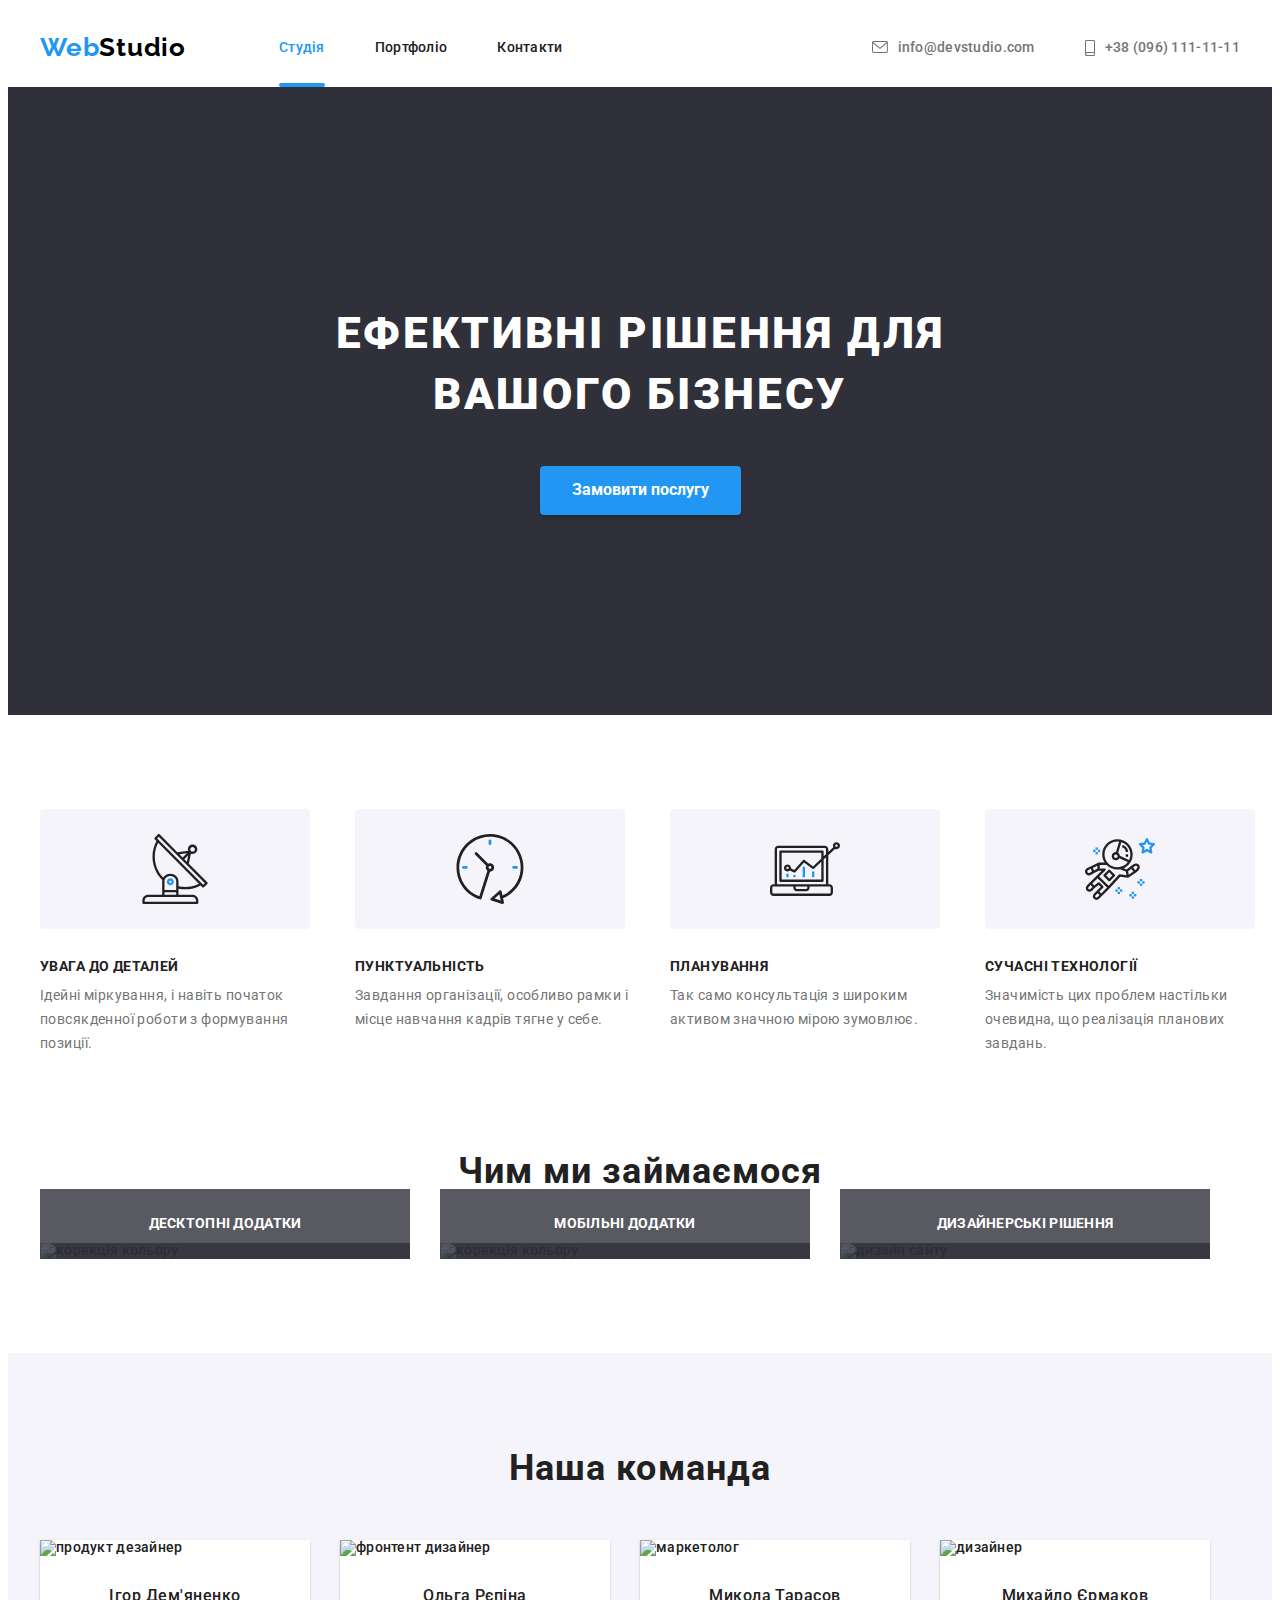
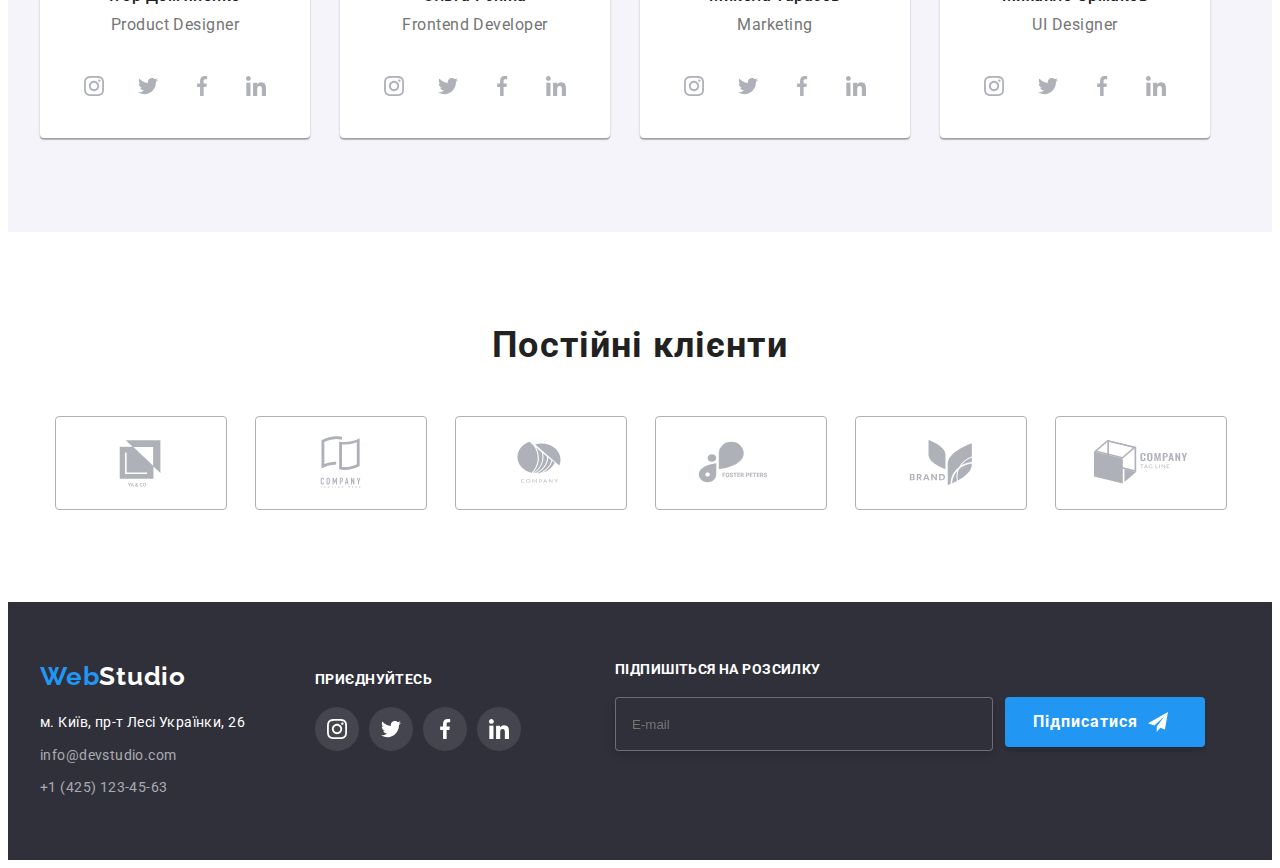
==== index.html @ 9e63ede0 "." ====
<!DOCTYPE html>
<html lang="uk">

<head>
    <meta charset="UTF-8">
    <meta name="viewport" content="width=device-width, initial-scale=1.0">
    <title>Document</title>
    <link rel="preconnect" href="https://fonts.googleapis.com">
    <link rel="preconnect" href="https://fonts.gstatic.com" crossorigin>
    <link rel="preconnect" href="https://fonts.googleapis.com">
    <link rel="preconnect" href="https://fonts.gstatic.com" crossorigin>
    <link rel="preconnect" href="https://fonts.googleapis.com">
    <link rel="preconnect" href="https://fonts.gstatic.com" crossorigin>
    <link
        href="https://fonts.googleapis.com/css2?family=Oleo+Script&family=Raleway:wght@700&family=Roboto:wght@400;500;700;900&display=swap"
        rel="stylesheet">

    <link rel="stylesheet" href="https://cdnjs.cloudflare.com/ajax/libs/modern-normalize/1.1.0/modern-normalize.min.css"
        integrity="sha512-wpPYUAdjBVSE4KJnH1VR1HeZfpl1ub8YT/NKx4PuQ5NmX2tKuGu6U/JRp5y+Y8XG2tV+wKQpNHVUX03MfMFn9Q=="
        crossorigin="anonymous" referrerpolicy="no-referrer" />

    <link rel="stylesheet" href="./css/styles.css" />
</head>

<body>
    <header>
        <div class="container">
<nav class="main-cont">
    <a class="logo-link" href="./index.html">Web<span class="logo-header">Studio</span></a>
    <ul class="site-con">
        <li class="item"><a class="link current" href="./index.html">Студія</a></li>
        <li class="item"><a class="site-nav" href="./portfolio.html">Портфоліо</a></li>
        <li class="item"><a class="site-nav" href="">Контакти</a></li>
    </ul>

    <ul class="tel">

        <li class="item">
            <a href="mailto:info@devstudio.com">
            <svg class="envelope-item" width="16px" height="12px">
                <use href="./images/icons.svg.svg#icon-envelope-1">
                
                </use>
            </svg>info@devstudio.com</a>
        </li>
        <li class="item">
            <a href="tel:+380961111111">
            <svg class="icon-vector" width="10px" height="16px">
                <use href="./images/icons.svg.svg#icon-Vector-1">

                </use>
            </svg>+38 (096) 111-11-11</a></li>

    </ul>

</nav>
    </div>
        
    </header>

<main>

    <section class="site-sec section">
        <div class="overlay">
<br>
<h1 class="site-head"> Ефективні рішення для <br> вашого бізнесу</h1>
<button type="button" class="site-button" data-modal-open >Замовити послугу</button>

        </div>
            

</section>

<section class="section">
<div class="container">
    <ul class="advantages-list">
    <li class="info-list">
         <div class="astro-div">
            <svg class="icon-antena" width="70" height="70">
           <use href="./images/icons.svg.svg#icon-antenna-1">
           </use>
            </svg>
         </div>
        
            <h3 class="info">УВАГА ДО ДЕТАЛЕЙ</h3>
            <p class="info-text">
                Ідейні міркування, і навіть початок повсякденної роботи з формування позиції.
            </p>
        </li>
        <li class="info-list">
            <div class="astro-div">
                <svg class="icon-antena" width="70" height="70">
                    <use href="./images/icons.svg.svg#icon-clock-1">
                    </use>
                </svg>
            </div>
            <h3 class="info">ПУНКТУАЛЬНІСТЬ</h3>
            <p class="info-text">
                Завдання організації, особливо рамки і місце навчання кадрів тягне у себе.
            </p>
        </li>
        <li class="info-list">
            <div class="astro-div">
                <svg class="icon-antena" width="70" height="70">
                    <use href="./images/icons.svg.svg#icon-diagram-1">
                    </use>
                </svg>
            </div>
            <h3 class="info">ПЛАНУВАННЯ</h3>
            <p class="info-text">
                Так само консультація з широким активом значною мірою зумовлює.
            </p>
        </li>
        <li class="info-list">
            <div class="astro-div">
                <svg class="icon-antena" width="70" height="70">
                    <use href="./images/icons.svg.svg#icon-astronaut-1">
                    </use>
                </svg>
            </div>
            <h3 class="info">СУЧАСНІ ТЕХНОЛОГІЇ</h3>
            <p class="info-text">
                Значимість цих проблем настільки очевидна, що реалізація планових завдань.
            </p>
        </li>
    </ul>
    </div>
</section>
<section class="section section-nopadding">
    <div class="container">

<h2 class="busy">Чим ми займаємося</h2>
<ul class="cards">

    <li class="cards-li">
        <div class="work-cards">
     <img class="img" src="./images/img.jpg" alt="корекція кольору" width="370">
     <p class="desctop">Десктопні додатки</p>
        </div>
    </li>
    <li class="cards-li">
        <div class="work-cards">
    <img class="img" src="./images/img1.jpg" alt="корекція кольору" width="370">
    <p class="desctop">Мобільні додатки</p>
  </div> 
  </li>
    <li class="cards-li">
       <div class="work-cards">
    <img class="img" src="./images/img.3.jpg" alt="дизайн сайту" width="370">
    <p class="desctop">Дизайнерські рішення</p>
 </div> 
</li>

</ul>

    </div>

</section>



 


<section class="team-section section ">
    <div class="container">
<h2 class="team">Наша команда</h2>
<ul class="team-work">
    <li class="teamcard">
        <img src="./images/man3.jpg" alt="продукт дезайнер" width="270">
<h3>Ігор Дем'яненко</h3>
<p>
    Product Designer
</p>

<ul class="team-soc-list list">
    <li class="team-soc-items"><a href="#" class="team-soc-link">
            <svg class="team-soc-icons" width="20px" height="20px">
                <use href="./images/icons.svg.svg#icon-instagram-2-1">

                </use>
            </svg>
        </a></li>
    <li class="team-soc-items"><a href="#" class="team-soc-link"><svg class="team-soc-icons" width="20px" height="20px">
                <use href="./images/icons.svg.svg#icon-twitter-1">

                </use>
            </svg></a></li>
    <li class="team-soc-items"><a href="#" class="team-soc-link"><svg class="team-soc-icons" width="20px" height="20px">
                <use href="./images/icons.svg.svg#icon-facebook-1">

                </use>
            </svg></a></li>
    <li class="team-soc-items"><a href="#" class="team-soc-link"><svg class="team-soc-icons" width="20px" height="20px">
                <use href="./images/icons.svg.svg#icon-linkedin-1">

                </use>
            </svg></a></li>
</ul>
       
        
    

    </li>
    <li class="teamcard">
        <img src="./images/woman.jpg" alt="фронтент дизайнер" width="270">
        <h3>Ольга Рєпіна</h3>
        <p>
            Frontend Developer
        </p>

<ul class="team-soc-list list">
    <li class="team-soc-items"><a href="#" class="team-soc-link">
            <svg class="team-soc-icons" width="20px" height="20px">
                <use href="./images/icons.svg.svg#icon-instagram-2-1">

                </use>
            </svg>
        </a></li>
    <li class="team-soc-items"><a href="#" class="team-soc-link"><svg class="team-soc-icons" width="20px" height="20px">
                <use href="./images/icons.svg.svg#icon-twitter-1">

                </use>
            </svg></a></li>
    <li class="team-soc-items"><a href="#" class="team-soc-link"><svg class="team-soc-icons" width="20px" height="20px">
                <use href="./images/icons.svg.svg#icon-facebook-1">

                </use>
            </svg></a></li>
    <li class="team-soc-items"><a href="#" class="team-soc-link"><svg class="team-soc-icons" width="20px" height="20px">
                <use href="./images/icons.svg.svg#icon-linkedin-1">

                </use>
            </svg></a></li>
</ul>
        
    </li>
    <li class="teamcard">
        <img src="./images/man2.jpg" alt="маркетолог" width="270">
        <h3>Микола Тарасов</h3>
        <p>
            Marketing
        </p>
<ul class="team-soc-list list">
    <li class="team-soc-items"><a href="#" class="team-soc-link">
            <svg class="team-soc-icons" width="20px" height="20px">
                <use href="./images/icons.svg.svg#icon-instagram-2-1">

                </use>
            </svg>
        </a></li>
    <li class="team-soc-items"><a href="#" class="team-soc-link"><svg class="team-soc-icons" width="20px" height="20px">
                <use href="./images/icons.svg.svg#icon-twitter-1">

                </use>
            </svg></a></li>
    <li class="team-soc-items"><a href="#" class="team-soc-link"><svg class="team-soc-icons" width="20px" height="20px">
                <use href="./images/icons.svg.svg#icon-facebook-1">

                </use>
            </svg></a></li>
    <li class="team-soc-items"><a href="#" class="team-soc-link"><svg class="team-soc-icons" width="20px" height="20px">
                <use href="./images/icons.svg.svg#icon-linkedin-1">

                </use>
            </svg></a></li>
</ul>
        
      
    </li>
    <li class="teamcard">
        <img src="./images/man1.jpg" alt="дизайнер" width="270">
        <h3>Михайло Єрмаков</h3>
        <p>
            UI Designer
        </p>
        <ul class="team-soc-list list">
<li class="team-soc-items"><a href="#" class="team-soc-link">
        <svg class="team-soc-icons" width="20px" height="20px">
            <use href="./images/icons.svg.svg#icon-instagram-2-1">

            </use>
        </svg>
    </a></li>
<li class="team-soc-items"><a href="#" class="team-soc-link"><svg class="team-soc-icons" width="20px" height="20px">
            <use href="./images/icons.svg.svg#icon-twitter-1">

            </use>
        </svg></a></li>
<li class="team-soc-items"><a href="#" class="team-soc-link"><svg class="team-soc-icons" width="20px" height="20px">
            <use href="./images/icons.svg.svg#icon-facebook-1">

            </use>
        </svg></a></li>
<li class="team-soc-items"><a href="#" class="team-soc-link"><svg class="team-soc-icons" width="20px" height="20px">
            <use href="./images/icons.svg.svg#icon-linkedin-1">

            </use>
        </svg></a></li>
</ul>
            
            
    </li>
</ul>
    </div>

</section>


<section class="section">
    <div class="container">
        <h2 class="clients">
            Постійні клієнти
        </h2>
        <ul class="clients-title">
            <li class="clients-item"><a href="" class="clients-link"><svg class="clients-icons" width="106" height="60">
                <use href="./images/icons.svg.svg#icon-Logo-2">
            
                </use>
            </svg></a> </a></li>
            <li class="clients-item"><a href="" class="clients-link" ><svg class="clients-icons" width="106" height="60">
                <use href="./images/icons.svg.svg#icon-Logo-5">
            
                </use>
            </svg></a></li>
            <li class="clients-item"><a href="" class="clients-link"><svg class="clients-icons" width="106" height="60">
                <use href="./images/icons.svg.svg#icon-Logo-1">
            
                </use>
            </svg></a></li>
            <li class="clients-item"><a href="" class="clients-link"><svg class="clients-icons" width="106" height="60">
                <use href="./images/icons.svg.svg#icon-Logo">
            
                </use>
            </svg></a></li>
            <li class="clients-item"><a href="" class="clients-link"><svg class="clients-icons" width="106" height="60">
                <use href="./images/icons.svg.svg#icon-Logo-3">
            
                </use>
            </svg></a></li>
            <li class="clients-item"><a href="" class="clients-link"><svg class="clients-icons" width="106" height="60">
                <use href="./images/icons.svg.svg#icon-Logo-4">
            
                </use>
            </svg></a></li>
        </ul>
    </div>
</section>
</main>
   

        
 <footer class="foot">
    <div class="container foot-con">
        <div class="contactss">
<a class="logo-link" href="./index.html">Web<span class="logo-footer">Studio</span></a>
<address class="foot-adress">
    <p>м. Київ, пр-т Лесі Українки, 26</p>
        
    


    <ul class="contact">

        <li class="email"><a href="mailto:info@devstudio.com">info@devstudio.com</a></li>
        <li class="email-tel"><a href="tel:+14251234563">+1 (425) 123-45-63</a></li>

    </ul>

</address>
</div>
   


<div class="foot-add">

<h3 class="add-h">
    Приєднуйтесь
</h3>
<ul class="foot-ul">
    <li class="foot-soc-items"><a href="#" class="foot-soc-link">
            <svg class="foot-soc-icons" width="20px" height="20px">
                <use href="./images/icons.svg.svg#icon-instagram-2-1">

                </use>
            </svg>
        </a></li>
    <li class="foot-soc-items"><a href="#" class="foot-soc-link"><svg class="foot-soc-icons" width="20px" height="20px">
                <use href="./images/icons.svg.svg#icon-twitter-1">

                </use>
            </svg></a></li>
    <li class="foot-soc-items"><a href="#" class="foot-soc-link"><svg class="foot-soc-icons" width="20px" height="20px">
                <use href="./images/icons.svg.svg#icon-facebook-1">

                </use>
            </svg></a></li>
    <li class="foot-soc-items"><a href="#" class="foot-soc-link"><svg class="foot-soc-icons" width="20px" height="20px">
                <use href="./images/icons.svg.svg#icon-linkedin-1">

                </use>
            </svg></a></li>
</ul>

</div>
<div class="foot-mod">
    <form class="form-foot"></form>
    <label for="subscribe" class="mod-h"> Підпишіться на розсилку </label>
    <div class="sub-mail">
        <input type="text" name="mail" id="mail" class="mod-foot-mail" placeholder="E-mail" />


        <button type="submit" class="subscribe">
            <span class="sub-scribe"> Підписатися </span>
            <svg class="telegram" width="20px" height="20px">
                <use href="./images/icons.svg.svg#icon-icon-send"></use>
            </svg>
        </button>
    </div>
</div>
</div>


</footer>
   

<div class="backdrop is-hidden" data-modal>
        <div class="modal">
            <button type="button" class="btn-mod" data-modal-close>
                <svg class="btn-svg" width="18px" height="18px">
                    <use href="./images/icons.svg.svg#icon-close-black-18dp-2-1">
            
            
                    </use>
                </svg>
            </button>
            <p class="formhead"> Залиште свої дані, ми вам передзвонимо </p>
            
            <form class="formodal">
                <div class="modal-input-div">
                <div class="label-style">
<label for="name" class="label-name">
    Ім'я

</label>
<input type="text" name="name" class="modal-input" id="name" required />
<svg class="modal-input-icon" width="18px" height="18px">
    <use href="./images/icons.svg.svg#icon-people">


    </use>
</svg>
</div>
     </div>


    <div class="modal-input-div">
<div class="label-style">

<label for="tel" class="label-name">
    Телефон
 
</label>
<input type="text" name="tel" id="tel" class="modal-input" pattern="[\+]\d{3}\s[\(]\d{2}[\)]\s\d{3}[\-]\d{2}[\-]\d{2}"
    required />
    <svg class="modal-input-icon" width="18px" height="18px">
        <use href="./images/icons.svg.svg#icon-numa">
    
    
        </use>
    </svg>
    </div>
</div>


<div class="modal-input-div">
<div class="label-style">
<label for="mail" class="label-name">
    Пошта
    <input type="text" name="mail" id="mail" class="modal-input" required />
</label>
<svg class="modal-input-icon" width="18px" height="18px">
    <use href="./images/icons.svg.svg#icon-Vector-3">


    </use>
</svg>
</div>
</div>

<div class="modal-input-div">
<div class="label-style">
<label for="comment" class="label-name">
    Коментар
    <textarea name="comment" id="comment" class="modal-com" placeholder="Введіть текст" required></textarea>
</label>
</div>


<div class="modal-input-group">
<input type="checkbox" name="politic" id="politic" class="politic-check 
visually-hidden">
<label  for="politic" class="modal-politic"> Погоджуюся з розсилкою та приймаю  <a href="" class="deal"> Умови договору </a>

</label>

</div>


<div class="modal-butt">
<button type="submit" class="modal-btn"> Відправити </button>
</div>

            </form>

        </div>
    


<script src="./js/modal.js">
    (() => {
        const refs = {
            openModalBtn: document.querySelector("[data-modal-open]"),
            closeModalBtn: document.querySelector("[data-modal-close]"),
            modal: document.querySelector("[data-modal]"),
        };

        refs.openModalBtn.addEventListener("click", toggleModal);
        refs.closeModalBtn.addEventListener("click", toggleModal);

        function toggleModal() {
            refs.modal.classList.toggle("is-hidden");
        }
    })();

</script>

</body>
</html>
---- css/styles.css ----
/* цвет основного текста #212121 */

/* вторичный цвет #757575 */

/* акцент #219F3 */

/* белый #FFFFFF */

/* задний фон чорный #2F303A */

/* задний фон белый #F5F5F5 */

:root {
    --primari-text-color: #212121;
    --title-text-color: #757575;
    --accent-color: #2196f3;
    --text-white: #ffffff;
    --text-black: #000000; 
    --shadow-white: #F5F4FA; 
    --shadow-blue: #188CE8;
    --shadow-grey: #2F303A;
}



body {
    background-color: var(--text-white);
    font-family: 'Roboto',
        sans-serif;
    font-weight: 500;
    font-size: 14px;
    line-height: 1.1;
    letter-spacing: 0.02em;
    color: var(--primari-text-color);
}

ul,
h1,
h2,
h3,
p {
    margin: 0;
    padding: 0;
}


ul {
    margin: 0;
    padding: 0;
    list-style: none; }

.list {
    margin: 0;
    padding: 0;
    list-style: 0;
}

.section {
    padding-top: 94px;
    padding-bottom: 94px;
}

.section-nopadding{
    padding-top: 0px;
}
.container {
    margin-left: auto;
    margin-right: auto;
    width: 1200px;
    padding-left: 15px;
    padding-right: 15px;
    
}

img {
    display: block;
}

.logo-link {

    color: var(--accent-color);
    font-family: 'Raleway';
    font-weight: 700;
    font-size: 26px;
    line-height: 1.11;
    letter-spacing: 0.03em;
    text-decoration: none;
    


}

.logo-header {
    color: var(--text-black);
   
}

.site-con {
    display: flex;
    margin-left: 93px;
}




.site-con .item:not(:last-child) {
margin-right: 50px;
}


ul {
    list-style: none;
}

.site-nav {
    color: var(--primari-text-color);
    text-decoration: none;
    display: block;
    padding-top: 32px;
    
    
        transition-property: color;
        transition-duration: 250ms;
        transition-timing-function: cubic-bezier(0.4, 0, 0.2, 1);

}

.site-navstudia {
        color: var(--primari-text-color);
        text-decoration: none;
        display: block;
        padding-top: 32px;
        padding-left: 32px;
      
        transition-property: color;
        transition-duration: 250ms;
        transition-timing-function: cubic-bezier(0.4, 0, 0.2, 1);
    }

.webhead {
    margin-left: 93px;
}


.site-navstudia:hover,
.site-navstudia :focus {
        color: var(--accent-color);
    }

.site-nav:hover,
.site-nav:focus {
    color: var(--accent-color);
}

.link {
    color: var(--hover-color);
    color: var(--accent-color);
    text-decoration: none;
    display: block;
    padding-top: 32px;
    padding-bottom: 32px;


    transition-property: color;
    transition-duration: 250ms;
    transition-timing-function: cubic-bezier(0.4, 0, 0.2, 1);
    
}

.item {
    position: relative;
}

.current::after {
    position: absolute;
    bottom: 0px;
    right: 0px;
    content: "";
    width: 100%;
    height: 4px;
    background-color: #2196F3;
    border-radius: 2px;}

.main-cont {
    display: flex;
    align-items: center;
}


.link.current {
    color: var(--accent-color);
}

.tel {
    display: flex;
    margin-left: auto;
}

.envelope-item {
    margin-right: 10px;
    fill: currentColor;
  
}


.icon-vector {
    
    margin-right: 10px;
    fill: currentColor;
    
}

.tel a {
    color: var(--title-text-color);
    text-decoration: none;
    display: flex;
    align-items: center;

        transition-property: color;
        transition-duration: 250ms;
        transition-timing-function: cubic-bezier(0.4, 0, 0.2, 1);
}

.tel .item + .item {
margin-left: 50px ;
}


.tel a:hover,
.tel a:focus {
    color: var(--accent-color);
}



.site-sec {
    background-color: var(--shadow-grey) ;
    text-align: center;
    padding-top: 200px;
    padding-bottom: 200px;
}

.site-sec {

    background-position: center;
    background-repeat: no-repeat;
    background-size: cover;
    text-align: center;
    max-width: 1600px;
    margin-right: auto;
    margin-left: auto;
  background-image: linear-gradient(to right,
        rgba(47, 48, 58, 0.4),
        rgba(47, 48, 58, 0.4)), url(../images/people.jpg);

}

.site-head {
    color: var(--text-white);
    font-weight: 900;
    font-size: 44px;
    line-height: 1.4;
    text-transform: uppercase;
    letter-spacing: 0.06em;
    margin-top: 0;
    margin-bottom: 40px;
}


.site-button {
    font-family: 'Roboto';
    background-color: var(--accent-color);
    color: var(--text-white);
    font-weight: 700;
    font-size: 16px;
    line-height: 1.8;
    border: none;
    padding: 10px 32px 10px 32px;
    box-shadow: 0px 4px 4px rgba(0, 0, 0, 0.15);
    border-radius: 4px;

    transition-property: background-color;
    transition-duration: 250ms;
    transition-timing-function: cubic-bezier(0.4, 0, 0.2, 1);
}

.site-button:hover,
.site-button:focus {
    background-color: var(--shadow-blue);
}


.site-button {
    cursor: pointer;
}

.advantages-list {
    display: flex;
    margin-right: -30px;
    
}

.astro-div {
    width: 270px;
    height: 120px;
    background-color: #F5F4FA;
    margin-bottom: 30px;
    align-items: center;
    justify-content: center;
    border-radius: 4px;
    display: flex;
}

.info-list {
    
    flex-basis: calc((100% - 60px) / 4); 
}

.info-list:not(:last-child) {
    margin-right: 30px;
}



.info {
    font-weight: 700;
    font-size: 14px;
    line-height: 1.1;
    letter-spacing: 0.03em;
    margin-bottom: 10px;
   

}

.info-text {
    color: var(--title-text-color);
    font-family: 'Roboto';
    font-weight: 400;
    font-size: 14px;
    line-height: 1.7;
    letter-spacing: 0.03em;
}

.busy {
    
    font-weight: 700;
    font-size: 36px;
    line-height: 1.2;
    text-align: center;
    letter-spacing: 0.03em;
    margin-bottom: 50px;

}


.cards {
display: flex;
gap: 30px;

}

.work-cards {
    position: relative;
    top: 0;
    right: 0;
    background-color: #2F303ACC;
    
}


.desctop {
    position: absolute;
    display: flex;
    width: 100%;
    font-weight: 700;
    line-height: 1.14;
    text-align: center;
    text-transform: uppercase;
    color: #FFFFFF;
    justify-content: center;
    align-items: center;
    padding-top: 27px;
    padding-bottom: 27px;
    overflow: hidden;
    margin: 0;
    bottom: 0px;
    background-color: rgba(47, 48, 58, 0.8);
}




.team {
    margin-bottom: 50px;
    font-weight: 700;
    font-size: 36px;
    line-height: 1.2;
    text-align: center;
    letter-spacing: 0.03em;
    
}

.team-work {
    display: flex;
   
}

.team-soc-list {
    display: flex;
    justify-content: center;
    align-items: center;
    margin-top: 16px;
    
}

.team-soc-items{
    width: 44px;
    height: 44px;
    margin-bottom: 30px;
    
}

.team-soc-link:hover,
.team-soc-link:focus {
    background-color: #2196F3;
    color: #ffffff;
}



.team-soc-icons {
    fill: currentColor;
    
}



.team-soc-link {
    width: 100%;
    height: 100%;
    display: flex;
    justify-content: center;
    border-radius: 50%;
    background-color: var(--text-white);
    align-items: center;
    color: #AFB1B8;

    transition-property: color, background-color;
    transition-duration: 250ms;
    transition-timing-function: cubic-bezier(0.4, 0, 0.2, 1);
}

.teamcard {
    box-shadow: 0px 1px 3px rgba(0, 0, 0, 0.12), 0px 1px 1px rgba(0, 0, 0, 0.14), 0px 2px 1px rgba(0, 0, 0, 0.2);
        border-radius: 0px 0px 4px 4px;
}


.team-section {
  background-color: var(--shadow-white);
}

.team-work li {
    background-color: var(--text-white);
    
}

.team-soc-items:not(:last-child) {
    margin-right: 10px;
}

.teamcard:not(:last-child) {
    margin-right: 30px;
}

.team-work h3 {
    font-weight: 500;
    font-size: 16px;
    line-height: 1.2;
    text-align: center;
    letter-spacing: 0.03em;
    margin-top: 30px;
    margin-bottom: 10px;
}

.team-work p {
   font-weight: 400;
    font-size: 16px;
    line-height: 1.2;
    text-align: center;
    letter-spacing: 0.03em;
    color: var(--title-text-color);
    margin-bottom: 30px;
}

.clients {
    font-family: 'Roboto';
        font-style: normal;
        font-weight: 700;
        font-size: 36px;
        line-height: 1.1;
        text-align: center;
        letter-spacing: 0.03em;
     color: #212121;
     margin-bottom: 50px;
}


.clients-title {
    display: flex;
    justify-content: center;
    align-items: center;


}

.clients-item:not(:last-child) {
    margin-right: 30px;
} 




.clients-item {
    width: 170px;
    height: 92px;
    
}

.clients-link {
    width: 100%;
        height: 100%;
        display: flex;
        justify-content: center;
        border: 1px solid #AFB1B8;
        border-radius: 4px;
        background-color: #FFFFFF;
        align-items: center;
        color: #AFB1B8;

    
        transition-property: color, border;
        transition-duration: 250ms;
        transition-timing-function: cubic-bezier(0.4, 0, 0.2, 1);
        
}

.clients-link:hover,
.clients-link:focus {
border-color: #2196F3;
color: #2196f3;
}

.clients-icons {
    fill: currentColor;
}


.foot {
    background-color: var(--shadow-grey);
    padding-top: 60px;
    padding-bottom: 60px;
}

.foot .logo-link{
    display: inline-block;
    margin-bottom: 20px;
    
}

.logo-footer {
    color: var(--text-white);
}

.foot p {
    color: var(--text-white);

}

.foot-adress {
    font-style: normal;
    font-weight: 400;
    font-size: 14px;
    line-height: 1.7;
    letter-spacing: 0.03em;
    
    
}

.foot-con {
    display: flex;
}

.foot-add {
   
    margin-left: 70px;
    
}

.add-h {
    font-family: 'Roboto';
        font-style: normal;
        font-weight: 700;
        font-size: 14px;
        line-height: 1.1;
        letter-spacing: 0.03em;
        text-transform: uppercase;
        color: #FFFFFF;
        display: flex;
        margin-bottom: 20px;
        
        margin-top: 10px;
}

.foot-soc-items {
    width: 44px;
    height: 44px;

}

.foot-ul {
       display: flex;
        justify-content: center;
        align-items: center;
        
    }

.foot-soc-link:hover,
.foot-soc-link:focus {
    background-color: #2196F3;
    color: #ffffff;
}

.foot-soc-link {
    width: 100%;
    height: 100%;
    display: flex;
    justify-content: center;
    border-radius: 50%;
    background-color : rgba(255, 255, 255, 0.1);
    align-items: center;
    color: #FFFFFF;

    transition-property: color, background-color;
    transition-duration: 250ms;
    transition-timing-function: cubic-bezier(0.4, 0, 0.2, 1);
}

.foot-soc-icons {
    fill: currentColor;
}

.foot-soc-items:not(:last-child) {
    margin-right: 10px;
}

.email {
    margin-top: 9px;
    margin-bottom: 9px;
 }
 
.contact a {
    text-decoration: none;
    font-weight: 400;
    font-size: 14px;
    line-height: 1.7;
    letter-spacing: 0.03em;
    color: rgba(255, 255, 255, 0.6);
    margin-top: 9px;

    transition-property: color;
    transition-duration: 250ms;
    transition-timing-function: cubic-bezier(0.4, 0, 0.2, 1);
   
}

.contact li :hover,
.contact li :focus {
    color: var(--accent-color);
}


.foot-mod {
    display: flex;
    flex-direction: column;
    margin-left: 94px;
}

.sub-mail {
    margin-top: 20px;
    display: flex;
}

.mod-h {
font-family: 'Roboto';
    font-style: normal;
    font-weight: 700;
    font-size: 14px;
    line-height: 1.1;
    letter-spacing: 0.03em;
    text-transform: uppercase;
    color: #FFFFFF;
    margin-top: 0px;
}


.mod-foot-mail {
width: 358px ;
height: 50px ;
background-color: #2F303A;
border: 1px solid rgba(255, 255, 255, 0.3);
    filter: drop-shadow(0px 4px 4px rgba(0, 0, 0, 0.15));
    border-radius: 4px;
    padding-left: 16px;
}

.subscribe {
    
    font-family: 'Roboto';
        font-style: normal;
        font-weight: 700;
        font-size: 16px;
        line-height: 1.8;
  
        display: flex;
        align-items: center;
        text-align: center;
        letter-spacing: 0.06em;
    
        color: #FFFFFF;
        background: #2196F3;
        box-shadow: 0px 4px 4px rgba(0, 0, 0, 0.15);
        border-radius: 4px;
        border: none;
        width: 200px;
        height: 50px;
        margin-left: 12px;
        padding-left: 28px;
        cursor: pointer;
        
}

.telegram {
    fill: #FFFFFF;
    margin-left: 10px;
  
}


.hero {
    display: flex;
    align-items: center;
}

.webhead{
    display: flex;
 
}

.headport {
    border: 1px solid #ECECEC;
}

.webhead .item:not(:last-child) {
    margin-right: 50px;
}

.item .link {
    align-items: center;
}


.button-filter {
    color: var(--primari-text-color);
    font-family: 'Roboto';
    font-style: normal;
    font-weight: 500;
    font-size: 16px;
    line-height: 1.6;
    text-align: center;
    letter-spacing: 0.03em;
    border: none;
    padding: 6px 22px 6px 22px;


    transition-property: color, background-color;
    transition-duration: 250ms;
    transition-timing-function: cubic-bezier(0.4, 0, 0.2, 1);

}

.knopki {
        display: flex;
        margin-bottom:50px;
        justify-content: center;
  
       
}

.knopka {
    margin-right: 8px;
    
}

.knopki .knopka :not(:last-child) {
    margin-right: 8px;
}

.button-filter:hover,
.button-filter:focus,
.button-filter:active
{
    color: var(--text-white);
    background-color: var(--accent-color);
    box-shadow: 0px 3px 1px rgba(0, 0, 0, 0.1), 0px 1px 2px rgba(0, 0, 0, 0.08), 0px 2px 2px rgba(0, 0, 0, 0.12);
}



.button-filter {
    cursor: pointer;
    border-top-left-radius: 4px;
        border-top-right-radius: 4px;
        border-bottom-right-radius: 4px;
        border-bottom-left-radius: 4px;
}

.all {
    
 display: flex;
 flex-wrap: wrap;
 align-items: center;
 gap: 30px;
 list-style: none;

 

}

.oversmall {
    position: relative;
    overflow: hidden;
   
}


.imgport {
    display: inline-block;
}


.overp {
    position: absolute;
        top: 0;
        left: 0;
        width: 100%;
        height: 100%;
        transform: translateY(101%);
        
        padding: 63px 24px;

    font-size: 18px;
    line-height: 1.5;
    letter-spacing: 0.03em;
    color: #FFFFFF;
    background-color: rgba(33, 150, 243, 0.9);
    transition: transform 250ms cubic-bezier(0.4, 0, 0.2, 1);
}

   

.port-link:hover .overp {
    transform: translateY(0);
}


.all li {

    flex-basis: calc((100% - 60px) / 3);
    transition-property: color, box-shadow;
    transition-duration: 250ms;
    transition-timing-function: cubic-bezier(0.4, 0, 0.2, 1);
}

.all li:hover{
    box-shadow: 0px 1px 1px rgba(0, 0, 0, 0.12), 0px 4px 4px rgba(0, 0, 0, 0.06), 1px 4px 6px rgba(0, 0, 0, 0.16);

}


.all h3 {
    text-decoration: none;
    font-weight: 700;
    font-size: 18px;
    line-height: 2;
    letter-spacing: 0.06em;
    color: var(--primari-text-color);
    
    margin-bottom: 4px;
    
}

.all-p {
    text-decoration: none;
    font-weight: 400;
    font-size: 16px;
    line-height: 1.8;
    letter-spacing: 0.03em;
    color: var(--title-text-color);
   
}


.all li {
    background-color: var(--text-white);
    
}

.all a {
    text-decoration: none;
    
}

.kart {
    border-left: 1px solid #EEEEEE;
    border-bottom: 1px solid #EEEEEE;
    border-right: 1px solid #EEEEEE;
    padding-left: 24px;
    padding-right: 24px;
    padding-top: 20px;
    padding-bottom: 20px;
}


.backdrop {
    position: fixed;
    top: 0;
    left: 0;
    height: 100%;
    width: 100%;
    background-color: rgba(0, 0, 0, 0.2);
    transition: opacity 250ms linear, visibility 250ms linear ;

}
.backdrop.is-hidden .modal{
    transform: translate(-50% , -50%) scale(0) ;
}

.backdrop.is-hidden {
    opacity: 0;
    visibility: hidden;
    pointer-events: none;
}

.modal {
    height: 580px;
    width: 581px;
    

    position: absolute;
    top: 50%;
    left: 50%;
    transform: translate(-50% ,-50%) scale(1);
    transition: transform 250ms linear;
    background: #FFFFFF;
    box-shadow: 0px 1px 3px rgba(0, 0, 0, 0.12), 0px 1px 1px rgba(0, 0, 0, 0.14), 0px 2px 1px rgba(0, 0, 0, 0.2);
    border-radius: 4px;
    padding: 40px;
}

.btn-mod {

            width: 30px;
            height: 30px;
            display: flex;
            justify-content: center;
            border-radius: 50%;
            border: 1px solid rgba(0, 0, 0, 0.1);
            align-items: center;
            color: #FFFFFF;
            background-color: #FFFFFF;
            margin-left: 503px;
            margin-top: -32px;
           
}

.formhead {
    font-family: 'Roboto';
        font-style: normal;
        font-weight: 700;
        font-size: 20px;
        line-height: 1.1;
        text-align: center;
        letter-spacing: 0.03em;
    
        color: #212121;

        margin-bottom: 30px;

   
}

.modal-input {
    width: 100%;
    height: 40px;

    
    border: 1px solid rgba(33, 33, 33, 0.2);
    border-radius: 4px;
    padding-left: 42px;
    transition: border-color 250ms linear;
    margin-top: 4px;
}

.modal-input:hover,
.modal-input:focus {
    border-color: #2196F3;
    outline: transparent;
}

.modal-input:hover + svg,
.modal-input:focus + svg {
   fill: #2196F3;
}

.modal-com {
    width: 100%;
    height: 120px;
    border: 1px solid rgba(33, 33, 33, 0.2);
    border-radius: 4px;
    padding: 12px 16px 12px 16px;

    resize: vertical;
    max-height: 250px;
    margin-top: 4px;
}

.modal-com:hover,
.modal-com:focus {
    border-color: #2196F3;
    outline: transparent;
}

.modal-com::placeholder {
    color: rgba(117, 117, 117, 0.5);
}

.modal-btn {
    font-family: 'Roboto';
        font-style: normal;
        font-weight: 700;
        font-size: 16px;
        line-height: 1.8;
        display: flex;
        align-items: center;
        text-align: center;
        letter-spacing: 0.06em;
    
        color: #FFFFFF;

        background: #2196F3;
        box-shadow: 0px 4px 4px rgba(0, 0, 0, 0.15);
        padding: 10px 52px 10px 52px;
        border-radius: 4px;
        border: none;
        cursor: pointer;
            transition-property: background-color;
            transition-duration: 250ms;
            transition-timing-function: cubic-bezier(0.4, 0, 0.2, 1);

        
}

.modal-btn:hover,
.modal-btn:focus {
    background-color: var(--shadow-blue);
    
}

.modal-butt {
padding: 30px 164px 40px 164px;

}

.label-style {
        
        margin-bottom: 10px;
        font-family: 'Roboto';
            font-style: normal;
            font-weight: 400;
            font-size: 12px;
            line-height: 1.1;
           
        
            letter-spacing: 0.01em;
        
            color: #757575;
}

.label-name {
    margin-bottom: 4px;
}

.agree {
    font-family: 'Roboto';
        font-style: normal;
        font-weight: 400;
        font-size: 14px;
        line-height: 1.7;
        letter-spacing: 0.03em;
        color: #757575;

        
}


.modal-politic {
display: flex;
align-items: center;
}

.modal-politic::before {
content: " ";
width: 16px;
height: 16px;
border: 2px solid #212121 ;
border-radius: 2px;
display: block;
margin-right: 10px;
cursor: pointer;

}

.politic-check:checked + label::before {
border: none;
background-color: #2196F3;
background-image: url(../images/Vector\ \(6\).svg);
background-repeat: no-repeat;
background-position: center;

}

.deal {
    color: #2196F3;
    margin-left: 5px;
}

.modal-input-group {
    padding-left: 12px;
}


.poli-deal {
    padding-top: 20px;
    padding-left: 52px;
    padding-right: 52px;
}

.modal-input-icon {
    position: absolute;
    top: 50%;
    left: 12px;
    transition: fill 250ms cubic-bezier(0.4, 0, 0.2, 1);
}

.modal-input-div {
    position: relative;
}

.visually-hidden {
    position: absolute;
    width: 1px;
    height: 1px;
    margin: -1px;
    border: 0;
    padding: 0;
    overflow: hidden;
    white-space: nowrap;
    opacity: 0;
}

.mod-foot-mail:hover,
.mod-foot-mail:focus {
    background-color: #2F303A;
    outline: transparent;
}
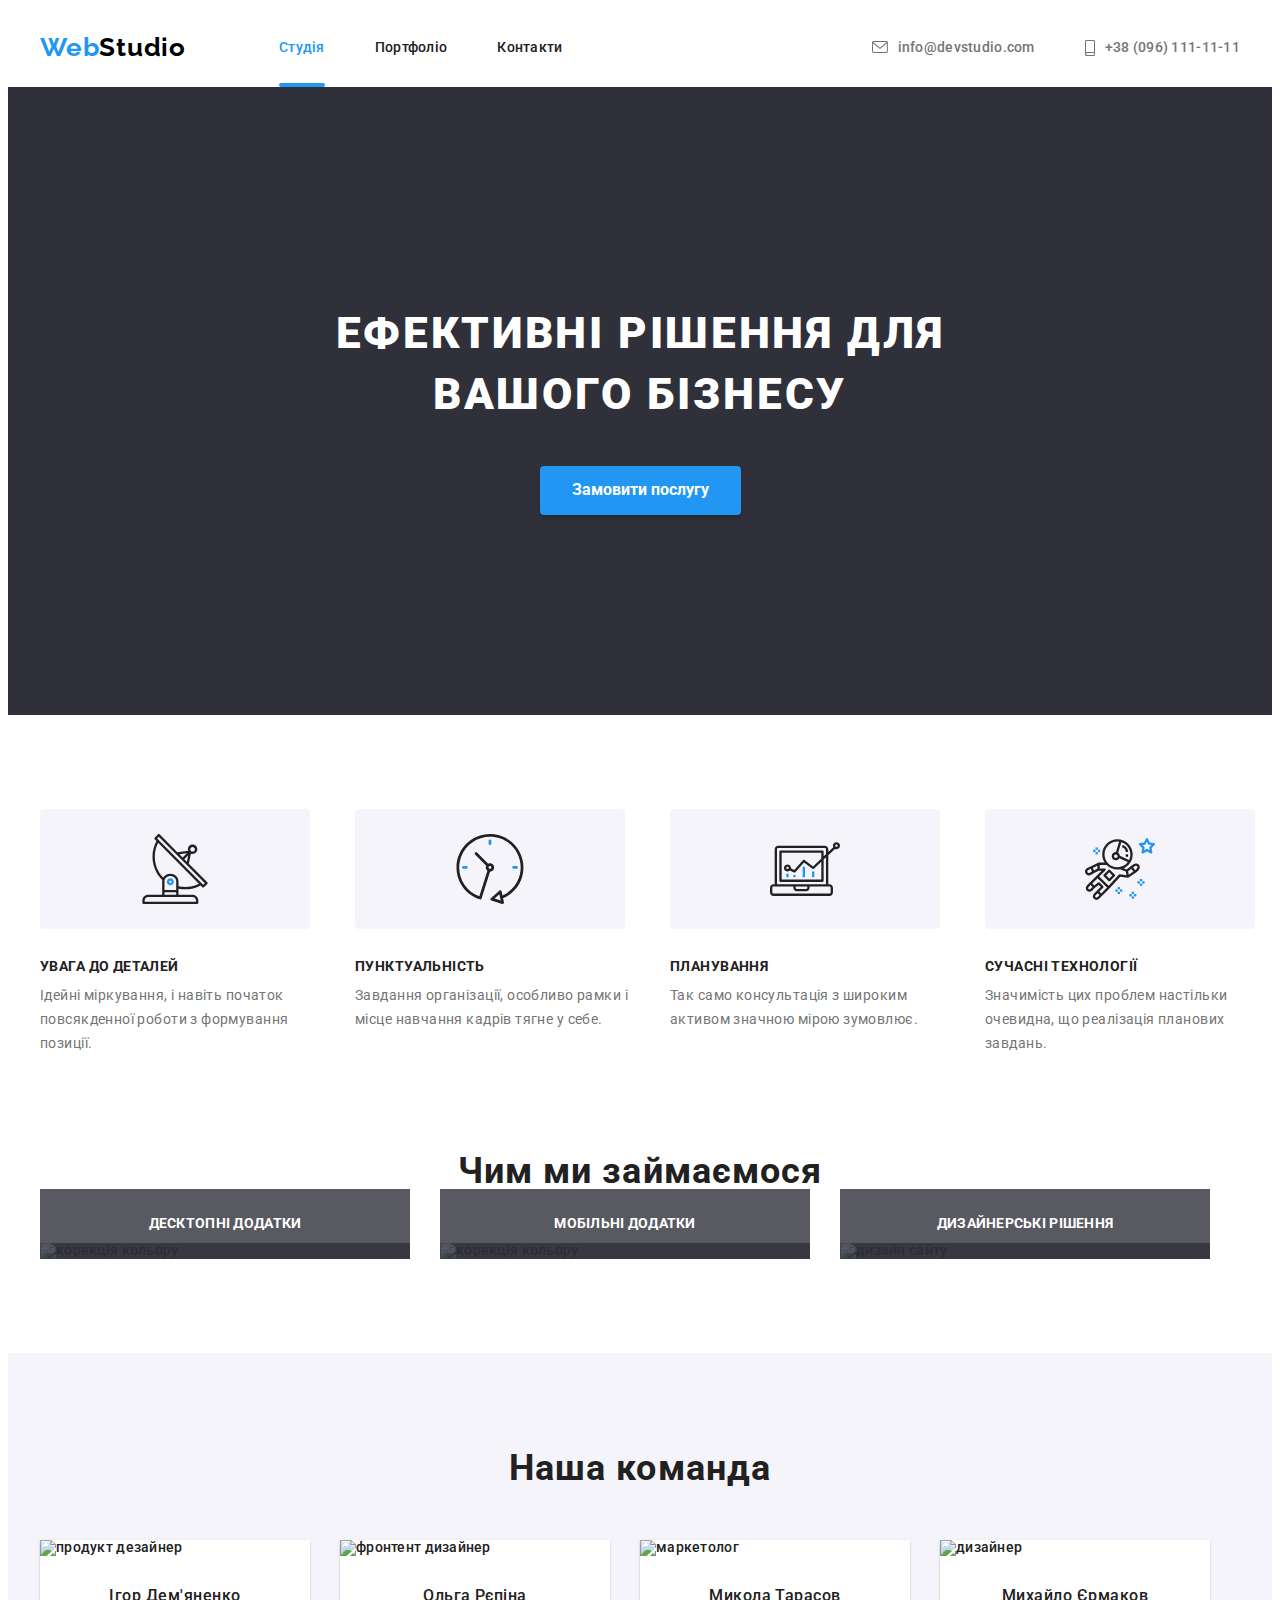
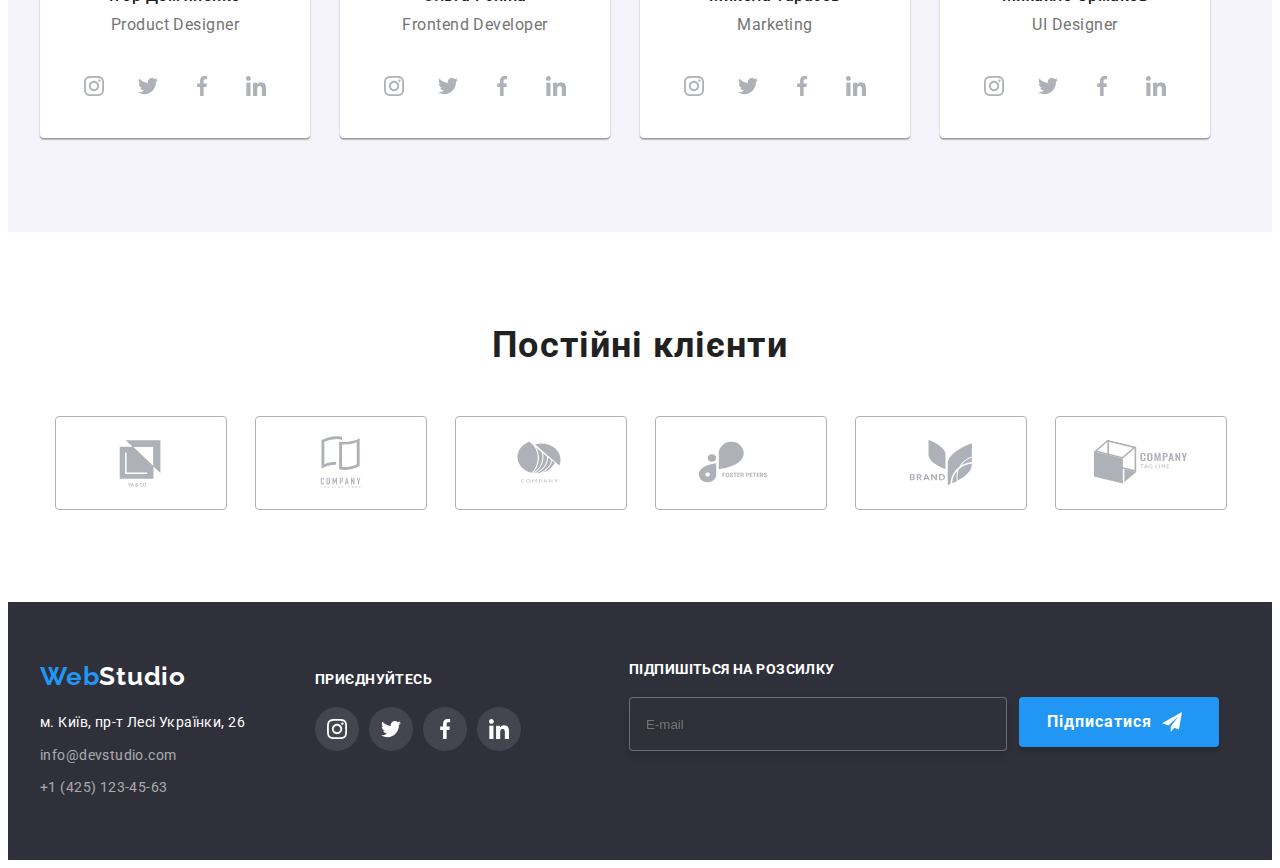
==== commit 0a48bee7: "." ====
--- a/index.html
+++ b/index.html
@@ -20,37 +20,39 @@
         crossorigin="anonymous" referrerpolicy="no-referrer" />
 
     <link rel="stylesheet" href="./css/styles.css" />
+    <link rel="stylesheet" href="./css/main.min.css" />
 </head>
 
 <body>
     <header>
         <div class="container">
-<nav class="main-cont">
-    <a class="logo-link" href="./index.html">Web<span class="logo-header">Studio</span></a>
-    <ul class="site-con">
-        <li class="item"><a class="link current" href="./index.html">Студія</a></li>
-        <li class="item"><a class="site-nav" href="./portfolio.html">Портфоліо</a></li>
-        <li class="item"><a class="site-nav" href="">Контакти</a></li>
+<nav class="header">
+    <a class="logo header__logo" href="./index.html">Web<span class="logo-header">Studio</span></a>
+    <ul class="header-list">
+        <li class="header-list__item"><a class="link current" href="./index.html">Студія</a></li>
+        <li class="header-list__item"><a class="header-list__link" href="./portfolio.html">Портфоліо</a></li>
+        <li class="header-list__item"><a class="header-list__link" href="">Контакти</a></li>
     </ul>
 
-    <ul class="tel">
-
-        <li class="item">
-            <a href="mailto:info@devstudio.com">
-            <svg class="envelope-item" width="16px" height="12px">
-                <use href="./images/icons.svg.svg#icon-envelope-1">
-                
-                </use>
-            </svg>info@devstudio.com</a>
+    <ul class="contact-info">
+    
+        <li class="contact-info__mail">
+            <a class="contact-info__link" href="mailto:info@devstudio.com">
+                <svg class="contact-info__svg" width="16px" height="12px">
+                    <use href="./images/icons.svg.svg#icon-envelope-1">
+    
+                    </use>
+                </svg>info@devstudio.com</a>
         </li>
-        <li class="item">
-            <a href="tel:+380961111111">
-            <svg class="icon-vector" width="10px" height="16px">
-                <use href="./images/icons.svg.svg#icon-Vector-1">
-
-                </use>
-            </svg>+38 (096) 111-11-11</a></li>
-
+        <li class="contact-info__tel">
+            <a class="contact-info__link" href="tel:+380961111111">
+                <svg class="contact-info__svg" width="10px" height="16px">
+                    <use href="./images/icons.svg.svg#icon-Vector-1">
+    
+                    </use>
+                </svg>+38 (096) 111-11-11</a>
+        </li>
+    
     </ul>
 
 </nav>
@@ -60,11 +62,11 @@
 
 <main>
 
-    <section class="site-sec section">
-        <div class="overlay">
+    <section class="hero section">
+        <div>
 <br>
-<h1 class="site-head"> Ефективні рішення для <br> вашого бізнесу</h1>
-<button type="button" class="site-button" data-modal-open >Замовити послугу</button>
+<h1 class="hero__title"> Ефективні рішення для <br> вашого бізнесу</h1>
+<button type="button" class="hero__button" data-modal-open >Замовити послугу</button>
 
         </div>
             
@@ -74,80 +76,81 @@
 <section class="section">
 <div class="container">
     <ul class="advantages-list">
-    <li class="info-list">
-         <div class="astro-div">
-            <svg class="icon-antena" width="70" height="70">
+    <li class="advantages-list__item">
+         <div class="advantages-list__content">
+            <svg  width="70" height="70">
            <use href="./images/icons.svg.svg#icon-antenna-1">
            </use>
             </svg>
          </div>
         
-            <h3 class="info">УВАГА ДО ДЕТАЛЕЙ</h3>
-            <p class="info-text">
+            <h3 class="advantages-list__title">УВАГА ДО ДЕТАЛЕЙ</h3>
+            <p class="advantages-list__text">
                 Ідейні міркування, і навіть початок повсякденної роботи з формування позиції.
             </p>
         </li>
-        <li class="info-list">
-            <div class="astro-div">
-                <svg class="icon-antena" width="70" height="70">
+        <li class="advantages-list__item">
+            <div class="advantages-list__content">
+                <svg  width="70" height="70">
                     <use href="./images/icons.svg.svg#icon-clock-1">
                     </use>
                 </svg>
             </div>
-            <h3 class="info">ПУНКТУАЛЬНІСТЬ</h3>
-            <p class="info-text">
+            <h3 class="advantages-list__title">ПУНКТУАЛЬНІСТЬ</h3>
+            <p class="advantages-list__text">
                 Завдання організації, особливо рамки і місце навчання кадрів тягне у себе.
             </p>
         </li>
-        <li class="info-list">
-            <div class="astro-div">
-                <svg class="icon-antena" width="70" height="70">
+        <li class="advantages-list__item">
+            <div class="advantages-list__content">
+                <svg  width="70" height="70">
                     <use href="./images/icons.svg.svg#icon-diagram-1">
                     </use>
                 </svg>
             </div>
-            <h3 class="info">ПЛАНУВАННЯ</h3>
-            <p class="info-text">
+            <h3 class="advantages-list__title">ПЛАНУВАННЯ</h3>
+            <p class="advantages-list__text">
                 Так само консультація з широким активом значною мірою зумовлює.
             </p>
         </li>
-        <li class="info-list">
-            <div class="astro-div">
-                <svg class="icon-antena" width="70" height="70">
+        <li class="advantages-list__item">
+            <div class="advantages-list__content">
+                <svg  width="70" height="70">
                     <use href="./images/icons.svg.svg#icon-astronaut-1">
                     </use>
                 </svg>
             </div>
-            <h3 class="info">СУЧАСНІ ТЕХНОЛОГІЇ</h3>
-            <p class="info-text">
+            <h3 class="advantages-list__title">СУЧАСНІ ТЕХНОЛОГІЇ</h3>
+            <p class="advantages-list__text">
                 Значимість цих проблем настільки очевидна, що реалізація планових завдань.
             </p>
         </li>
     </ul>
     </div>
 </section>
+
 <section class="section section-nopadding">
     <div class="container">
 
-<h2 class="busy">Чим ми займаємося</h2>
-<ul class="cards">
-
-    <li class="cards-li">
-        <div class="work-cards">
+<h2 class="work__title">Чим ми займаємося</h2>
+<ul class="work-cards">
+
+    <li>
+        <div class="work-cards__content">
      <img class="img" src="./images/img.jpg" alt="корекція кольору" width="370">
-     <p class="desctop">Десктопні додатки</p>
+     <p class="work-cards__text">Десктопні додатки</p>
         </div>
     </li>
-    <li class="cards-li">
-        <div class="work-cards">
+    <li>
+        <div class="work-cards__content">
     <img class="img" src="./images/img1.jpg" alt="корекція кольору" width="370">
-    <p class="desctop">Мобільні додатки</p>
+    <p class="work-cards__text">Мобільні додатки</p>
   </div> 
   </li>
-    <li class="cards-li">
-       <div class="work-cards">
+    <li>
+       <div class="work-cards__content">
     <img class="img" src="./images/img.3.jpg" alt="дизайн сайту" width="370">
-    <p class="desctop">Дизайнерські рішення</p>
+    <p class="work-cards__text">Дизайнерські рішення</p>
  </div> 
 </li>
 
@@ -162,36 +165,36 @@
  
 
 
-<section class="team-section section ">
+<section class="team-section section">
     <div class="container">
-<h2 class="team">Наша команда</h2>
-<ul class="team-work">
-    <li class="teamcard">
+<h2 class="team-section_title">Наша команда</h2>
+<ul class="team-section_content">
+    <li class="team-section_list">
         <img src="./images/man3.jpg" alt="продукт дезайнер" width="270">
 <h3>Ігор Дем'яненко</h3>
 <p>
     Product Designer
 </p>
 
-<ul class="team-soc-list list">
-    <li class="team-soc-items"><a href="#" class="team-soc-link">
-            <svg class="team-soc-icons" width="20px" height="20px">
+<ul class="team-social__media">
+    <li class="team-social__list"><a href="#" class="team-section_link">
+            <svg class="team-social__icons" width="20px" height="20px">
                 <use href="./images/icons.svg.svg#icon-instagram-2-1">
 
                 </use>
             </svg>
         </a></li>
-    <li class="team-soc-items"><a href="#" class="team-soc-link"><svg class="team-soc-icons" width="20px" height="20px">
+    <li class="team-social__list"><a href="#" class="team-section_link"><svg class="team-social__icons" width="20px" height="20px">
                 <use href="./images/icons.svg.svg#icon-twitter-1">
 
                 </use>
             </svg></a></li>
-    <li class="team-soc-items"><a href="#" class="team-soc-link"><svg class="team-soc-icons" width="20px" height="20px">
+    <li class="team-social__list"><a href="#" class="team-section_link"><svg class="team-social__icons" width="20px" height="20px">
                 <use href="./images/icons.svg.svg#icon-facebook-1">
 
                 </use>
             </svg></a></li>
-    <li class="team-soc-items"><a href="#" class="team-soc-link"><svg class="team-soc-icons" width="20px" height="20px">
+    <li class="team-social__list"><a href="#" class="team-section_link"><svg class="team-social__icons" width="20px" height="20px">
                 <use href="./images/icons.svg.svg#icon-linkedin-1">
 
                 </use>
@@ -202,32 +205,32 @@
     
 
     </li>
-    <li class="teamcard">
+    <li class="team-section_list">
         <img src="./images/woman.jpg" alt="фронтент дизайнер" width="270">
         <h3>Ольга Рєпіна</h3>
         <p>
             Frontend Developer
         </p>
 
-<ul class="team-soc-list list">
-    <li class="team-soc-items"><a href="#" class="team-soc-link">
-            <svg class="team-soc-icons" width="20px" height="20px">
+<ul class="team-social__media">
+    <li class="team-social__list"><a href="#" class="team-section_link">
+            <svg class="team-social__icons" width="20px" height="20px">
                 <use href="./images/icons.svg.svg#icon-instagram-2-1">
 
                 </use>
             </svg>
         </a></li>
-    <li class="team-soc-items"><a href="#" class="team-soc-link"><svg class="team-soc-icons" width="20px" height="20px">
+    <li class="team-social__list"><a href="#" class="team-section_link"><svg class="team-social__icons" width="20px" height="20px">
                 <use href="./images/icons.svg.svg#icon-twitter-1">
 
                 </use>
             </svg></a></li>
-    <li class="team-soc-items"><a href="#" class="team-soc-link"><svg class="team-soc-icons" width="20px" height="20px">
+    <li class="team-social__list"><a href="#" class="team-section_link"><svg class="team-social__icons" width="20px" height="20px">
                 <use href="./images/icons.svg.svg#icon-facebook-1">
 
                 </use>
             </svg></a></li>
-    <li class="team-soc-items"><a href="#" class="team-soc-link"><svg class="team-soc-icons" width="20px" height="20px">
+    <li class="team-social__list"><a href="#" class="team-section_link"><svg class="team-social__icons" width="20px" height="20px">
                 <use href="./images/icons.svg.svg#icon-linkedin-1">
 
                 </use>
@@ -235,31 +238,31 @@
 </ul>
         
     </li>
-    <li class="teamcard">
+    <li class="team-section_list">
         <img src="./images/man2.jpg" alt="маркетолог" width="270">
         <h3>Микола Тарасов</h3>
         <p>
             Marketing
         </p>
-<ul class="team-soc-list list">
-    <li class="team-soc-items"><a href="#" class="team-soc-link">
-            <svg class="team-soc-icons" width="20px" height="20px">
+<ul class="team-social__media">
+    <li class="team-social__list"><a href="#" class="team-section_link">
+            <svg class="team-social__icons" width="20px" height="20px">
                 <use href="./images/icons.svg.svg#icon-instagram-2-1">
 
                 </use>
             </svg>
         </a></li>
-    <li class="team-soc-items"><a href="#" class="team-soc-link"><svg class="team-soc-icons" width="20px" height="20px">
+    <li class="team-social__list"><a href="#" class="team-section_link"><svg class="team-social__icons" width="20px" height="20px">
                 <use href="./images/icons.svg.svg#icon-twitter-1">
 
                 </use>
             </svg></a></li>
-    <li class="team-soc-items"><a href="#" class="team-soc-link"><svg class="team-soc-icons" width="20px" height="20px">
+    <li class="team-social__list"><a href="#" class="team-section_link"><svg class="team-social__icons" width="20px" height="20px">
                 <use href="./images/icons.svg.svg#icon-facebook-1">
 
                 </use>
             </svg></a></li>
-    <li class="team-soc-items"><a href="#" class="team-soc-link"><svg class="team-soc-icons" width="20px" height="20px">
+    <li class="team-social__list"><a href="#" class="team-section_link"><svg class="team-social__icons" width="20px" height="20px">
                 <use href="./images/icons.svg.svg#icon-linkedin-1">
 
                 </use>
@@ -268,31 +271,31 @@
         
       
     </li>
-    <li class="teamcard">
+    <li class="team-section_list">
         <img src="./images/man1.jpg" alt="дизайнер" width="270">
         <h3>Михайло Єрмаков</h3>
         <p>
             UI Designer
         </p>
-        <ul class="team-soc-list list">
-<li class="team-soc-items"><a href="#" class="team-soc-link">
-        <svg class="team-soc-icons" width="20px" height="20px">
+        <ul class="team-social__media">
+<li class="team-social__list"><a href="#" class="team-section_link">
+        <svg class="team-social__icons" width="20px" height="20px">
             <use href="./images/icons.svg.svg#icon-instagram-2-1">
 
             </use>
         </svg>
     </a></li>
-<li class="team-soc-items"><a href="#" class="team-soc-link"><svg class="team-soc-icons" width="20px" height="20px">
+<li class="team-social__list"><a href="#" class="team-section_link"><svg class="team-social__icons" width="20px" height="20px">
             <use href="./images/icons.svg.svg#icon-twitter-1">
 
             </use>
         </svg></a></li>
-<li class="team-soc-items"><a href="#" class="team-soc-link"><svg class="team-soc-icons" width="20px" height="20px">
+<li class="team-social__list"><a href="#" class="team-section_link"><svg class="team-social__icons" width="20px" height="20px">
             <use href="./images/icons.svg.svg#icon-facebook-1">
 
             </use>
         </svg></a></li>
-<li class="team-soc-items"><a href="#" class="team-soc-link"><svg class="team-soc-icons" width="20px" height="20px">
+<li class="team-social__list"><a href="#" class="team-section_link"><svg class="team-social__icons" width="20px" height="20px">
             <use href="./images/icons.svg.svg#icon-linkedin-1">
 
             </use>
@@ -312,33 +315,33 @@
         <h2 class="clients">
             Постійні клієнти
         </h2>
-        <ul class="clients-title">
-            <li class="clients-item"><a href="" class="clients-link"><svg class="clients-icons" width="106" height="60">
+        <ul class="clients-content__list">
+            <li class="clients-content__item"><a href="" class="clients-content__link"><svg class="clients-content__icons" width="106" height="60">
                 <use href="./images/icons.svg.svg#icon-Logo-2">
             
                 </use>
-            </svg></a> </a></li>
-            <li class="clients-item"><a href="" class="clients-link" ><svg class="clients-icons" width="106" height="60">
+            </svg></a></li>
+            <li class="clients-content__item"><a href="" class="clients-content__link" ><svg class="clients-content__icons" width="106" height="60">
                 <use href="./images/icons.svg.svg#icon-Logo-5">
             
                 </use>
             </svg></a></li>
-            <li class="clients-item"><a href="" class="clients-link"><svg class="clients-icons" width="106" height="60">
+            <li class="clients-content__item"><a href="" class="clients-content__link"><svg class="clients-content__icons" width="106" height="60">
                 <use href="./images/icons.svg.svg#icon-Logo-1">
             
                 </use>
             </svg></a></li>
-            <li class="clients-item"><a href="" class="clients-link"><svg class="clients-icons" width="106" height="60">
+            <li class="clients-content__item"><a href="" class="clients-content__link"><svg class="clients-content__icons" width="106" height="60">
                 <use href="./images/icons.svg.svg#icon-Logo">
             
                 </use>
             </svg></a></li>
-            <li class="clients-item"><a href="" class="clients-link"><svg class="clients-icons" width="106" height="60">
+            <li class="clients-content__item"><a href="" class="clients-content__link"><svg class="clients-content__icons" width="106" height="60">
                 <use href="./images/icons.svg.svg#icon-Logo-3">
             
                 </use>
             </svg></a></li>
-            <li class="clients-item"><a href="" class="clients-link"><svg class="clients-icons" width="106" height="60">
+            <li class="clients-content__item"><a href="" class="clients-content__link"><svg class="clients-content__icons" width="106" height="60">
                 <use href="./images/icons.svg.svg#icon-Logo-4">
             
                 </use>
@@ -350,171 +353,190 @@
    
 
         
- <footer class="foot">
-    <div class="container foot-con">
-        <div class="contactss">
-<a class="logo-link" href="./index.html">Web<span class="logo-footer">Studio</span></a>
-<address class="foot-adress">
-    <p>м. Київ, пр-т Лесі Українки, 26</p>
-        
-    
-
-
-    <ul class="contact">
-
-        <li class="email"><a href="mailto:info@devstudio.com">info@devstudio.com</a></li>
-        <li class="email-tel"><a href="tel:+14251234563">+1 (425) 123-45-63</a></li>
-
-    </ul>
-
-</address>
-</div>
-   
-
-
-<div class="foot-add">
-
-<h3 class="add-h">
-    Приєднуйтесь
-</h3>
-<ul class="foot-ul">
-    <li class="foot-soc-items"><a href="#" class="foot-soc-link">
-            <svg class="foot-soc-icons" width="20px" height="20px">
-                <use href="./images/icons.svg.svg#icon-instagram-2-1">
-
-                </use>
-            </svg>
-        </a></li>
-    <li class="foot-soc-items"><a href="#" class="foot-soc-link"><svg class="foot-soc-icons" width="20px" height="20px">
-                <use href="./images/icons.svg.svg#icon-twitter-1">
-
-                </use>
-            </svg></a></li>
-    <li class="foot-soc-items"><a href="#" class="foot-soc-link"><svg class="foot-soc-icons" width="20px" height="20px">
-                <use href="./images/icons.svg.svg#icon-facebook-1">
-
-                </use>
-            </svg></a></li>
-    <li class="foot-soc-items"><a href="#" class="foot-soc-link"><svg class="foot-soc-icons" width="20px" height="20px">
-                <use href="./images/icons.svg.svg#icon-linkedin-1">
-
-                </use>
-            </svg></a></li>
-</ul>
-
-</div>
-<div class="foot-mod">
-    <form class="form-foot"></form>
-    <label for="subscribe" class="mod-h"> Підпишіться на розсилку </label>
-    <div class="sub-mail">
-        <input type="text" name="mail" id="mail" class="mod-foot-mail" placeholder="E-mail" />
-
-
-        <button type="submit" class="subscribe">
-            <span class="sub-scribe"> Підписатися </span>
-            <svg class="telegram" width="20px" height="20px">
-                <use href="./images/icons.svg.svg#icon-icon-send"></use>
+<footer class="page-footer">
+
+    <div class="container foot-container">
+        <div>
+            <a class="logo page-footer__logo" href="./index.html">Web<span class="page-footer__span">Studio</span></a>
+            <address class="page-footer__adress">
+                <p>м. Київ, пр-т Лесі Українки, 26</p>
+    
+    
+    
+    
+                <ul class="page-footer__contact">
+    
+                    <li class="page-footer__email"><a href="mailto:info@devstudio.com">info@devstudio.com</a></li>
+                    <li class="page-footer__tel"><a href="tel:+14251234563">+1 (425) 123-45-63</a></li>
+    
+                </ul>
+    
+            </address>
+        </div>
+    
+    
+    
+        <div class="foot-social-media">
+    
+            <h3 class="foot-social-media_title">
+                Приєднуйтесь
+            </h3>
+            <ul class="foot-social-media_list">
+                <li class="foot-social-media_items"><a href="#" class="foot-social-media_link">
+                        <svg class="foot-social-media_icons" width="20px" height="20px">
+                            <use href="./images/icons.svg.svg#icon-instagram-2-1">
+    
+                            </use>
+                        </svg>
+                    </a></li>
+                <li class="foot-social-media_items"><a href="#" class="foot-social-media_link"><svg
+                            class="foot-social-media_icons" width="20px" height="20px">
+                            <use href="./images/icons.svg.svg#icon-twitter-1">
+    
+                            </use>
+                        </svg></a></li>
+                <li class="foot-social-media_items"><a href="#" class="foot-social-media_link"><svg
+                            class="foot-social-media_icons" width="20px" height="20px">
+                            <use href="./images/icons.svg.svg#icon-facebook-1">
+    
+                            </use>
+                        </svg></a></li>
+                <li class="foot-social-media_items"><a href="#" class="foot-social-media_link"><svg
+                            class="foot-social-media_icons" width="20px" height="20px">
+                            <use href="./images/icons.svg.svg#icon-linkedin-1">
+    
+                            </use>
+                        </svg></a></li>
+            </ul>
+    
+        </div>
+
+        <div class="foot-sharing">
+            <form class="footer-form">
+                <label for="subscribe" class="footer-form__label" id="subscribe"> Підпишіться на розсилку </label>
+                <div class="footer-form__div">
+            
+                    <input type="text" name="mail" id="mail" class="footer-form_mail" placeholder="E-mail" />
+            
+            
+                    <button type="submit" class="footer-form_button">
+                        <span> Підписатися </span>
+                        <svg class="footer-form_icon" width="20px" height="20px">
+                            <use href="./images/icons.svg.svg#icon-icon-send"></use>
+                        </svg>
+                    </button>
+                </div>
+            </form>
+        </div>
+    </div>
+  
+           
+</footer>
+
+
+ 
+
+<div class="backdrop is-hidden" data-modal> 
+    <div class="backdrop-modal">
+        <button type="button" class="backdrop-button" data-modal-close>
+            <svg class="backdrop-icon" width="18px" height="18px">
+                <use href="./images/icons.svg.svg#icon-close-black-18dp-2-1">
+    
+    
+                </use>
             </svg>
         </button>
-    </div>
+        <p class="form-title"> Залиште свої дані, ми вам передзвонимо </p>
+    
+        <form>
+            <div class="form-label">
+                <div class="form-label_style">
+                    <label for="name" class="form-label_title ">
+                        Ім'я
+    
+                    </label>
+                    <input type="text" name="name" class="form-input" id="name" required />
+                    <svg class="form-label_icon" width="12px" height="12px">
+                        <use href="./images/icons.svg.svg#icon-people">
+    
+    
+                        </use>
+                    </svg>
+                </div>
+            </div>
+    
+    
+            <div class="form-label">
+                <div class="form-label_style">
+    
+                    <label for="tel" class="form-label_title">
+                        Телефон
+    
+                    </label>
+                    <input type="text" name="tel" id="tel" class="form-input"
+                        pattern="[\+]\d{3}\s[\(]\d{2}[\)]\s\d{3}[\-]\d{2}[\-]\d{2}" required />
+                    <svg class="form-label_icon" width="13px" height="13px">
+                        <use href="./images/icons.svg.svg#icon-numa">
+    
+    
+                        </use>
+                    </svg>
+                </div>
+            </div>
+    
+    
+            <div class="form-label">
+                <div class="form-label_style">
+                    <label for="email" id="email" class="form-label_title">
+                        Пошта
+                        <input type="text" name="text" id="text" class="form-input" required />
+                    </label>
+                    <svg class="form-label_icon" width="15px" height="12px">
+                        <use href="./images/icons.svg.svg#icon-Vector-3">
+    
+    
+                        </use>
+                    </svg>
+                </div>
+            </div>
+    
+            <div class="form-label">
+    
+                <label for="comment" class="form-label_title  form-label_style">
+                    Коментар
+                    <textarea name="comment" id="comment" class="form-label_comment" placeholder="Введіть текст"
+                        required></textarea>
+                </label>
+            </div>
+    
+    
+            <div class="form-label_rules">
+                <input type="checkbox" name="politic" id="politic" class="form-label_checkbox
+                 visually-hidden">
+                <label for="politic" class="form-label_politic"> Погоджуюся з розсилкою та приймаю <a href=""
+                        class="form-label_deal"> Умови
+                        договору </a>
+    
+                </label>
+    
+            </div>
+    
+    
+    
+            <button type="submit" class="form-button"> Відправити </button>
+    
+    
+        </form>
+    </div>
+
 </div>
-</div>
-
-
-</footer>
-   
-
-<div class="backdrop is-hidden" data-modal>
-        <div class="modal">
-            <button type="button" class="btn-mod" data-modal-close>
-                <svg class="btn-svg" width="18px" height="18px">
-                    <use href="./images/icons.svg.svg#icon-close-black-18dp-2-1">
-            
-            
-                    </use>
-                </svg>
-            </button>
-            <p class="formhead"> Залиште свої дані, ми вам передзвонимо </p>
-            
-            <form class="formodal">
-                <div class="modal-input-div">
-                <div class="label-style">
-<label for="name" class="label-name">
-    Ім'я
-
-</label>
-<input type="text" name="name" class="modal-input" id="name" required />
-<svg class="modal-input-icon" width="18px" height="18px">
-    <use href="./images/icons.svg.svg#icon-people">
-
-
-    </use>
-</svg>
-</div>
-     </div>
-
-
-    <div class="modal-input-div">
-<div class="label-style">
-
-<label for="tel" class="label-name">
-    Телефон
- 
-</label>
-<input type="text" name="tel" id="tel" class="modal-input" pattern="[\+]\d{3}\s[\(]\d{2}[\)]\s\d{3}[\-]\d{2}[\-]\d{2}"
-    required />
-    <svg class="modal-input-icon" width="18px" height="18px">
-        <use href="./images/icons.svg.svg#icon-numa">
-    
-    
-        </use>
-    </svg>
-    </div>
-</div>
-
-
-<div class="modal-input-div">
-<div class="label-style">
-<label for="mail" class="label-name">
-    Пошта
-    <input type="text" name="mail" id="mail" class="modal-input" required />
-</label>
-<svg class="modal-input-icon" width="18px" height="18px">
-    <use href="./images/icons.svg.svg#icon-Vector-3">
-
-
-    </use>
-</svg>
-</div>
-</div>
-
-<div class="modal-input-div">
-<div class="label-style">
-<label for="comment" class="label-name">
-    Коментар
-    <textarea name="comment" id="comment" class="modal-com" placeholder="Введіть текст" required></textarea>
-</label>
-</div>
-
-
-<div class="modal-input-group">
-<input type="checkbox" name="politic" id="politic" class="politic-check 
-visually-hidden">
-<label  for="politic" class="modal-politic"> Погоджуюся з розсилкою та приймаю  <a href="" class="deal"> Умови договору </a>
-
-</label>
-
-</div>
-
-
-<div class="modal-butt">
-<button type="submit" class="modal-btn"> Відправити </button>
-</div>
-
-            </form>
-
-        </div>
-    
+
+
+
+
+
+
+
 
 
 <script src="./js/modal.js">
--- a/css/styles.css
+++ b/css/styles.css
@@ -55,6 +55,9 @@
     list-style: 0;
 }
 
+
+
+
 .section {
     padding-top: 94px;
     padding-bottom: 94px;
@@ -76,7 +79,7 @@
     display: block;
 }
 
-.logo-link {
+.logo {
 
     color: var(--accent-color);
     font-family: 'Raleway';
@@ -85,17 +88,17 @@
     line-height: 1.11;
     letter-spacing: 0.03em;
     text-decoration: none;
-    
+
 
 
 }
 
 .logo-header {
     color: var(--text-black);
-   
-}
-
-.site-con {
+
+}
+
+.header-list {
     display: flex;
     margin-left: 93px;
 }
@@ -103,52 +106,34 @@
 
 
 
-.site-con .item:not(:last-child) {
-margin-right: 50px;
-}
-
+.header-list .header-list__item:not(:last-child) {
+    margin-right: 50px;
+}
+
+.header-list__item {
+    position: relative;
+}
 
 ul {
     list-style: none;
 }
 
-.site-nav {
+.header-list__link {
     color: var(--primari-text-color);
     text-decoration: none;
     display: block;
     padding-top: 32px;
-    
-    
-        transition-property: color;
-        transition-duration: 250ms;
-        transition-timing-function: cubic-bezier(0.4, 0, 0.2, 1);
-
-}
-
-.site-navstudia {
-        color: var(--primari-text-color);
-        text-decoration: none;
-        display: block;
-        padding-top: 32px;
-        padding-left: 32px;
-      
-        transition-property: color;
-        transition-duration: 250ms;
-        transition-timing-function: cubic-bezier(0.4, 0, 0.2, 1);
-    }
-
-.webhead {
-    margin-left: 93px;
-}
-
-
-.site-navstudia:hover,
-.site-navstudia :focus {
-        color: var(--accent-color);
-    }
-
-.site-nav:hover,
-.site-nav:focus {
+
+
+    transition-property: color;
+    transition-duration: 250ms;
+    transition-timing-function: cubic-bezier(0.4, 0, 0.2, 1);
+
+}
+
+
+.header-list__link:hover,
+.header-list__link:focus {
     color: var(--accent-color);
 }
 
@@ -164,12 +149,10 @@
     transition-property: color;
     transition-duration: 250ms;
     transition-timing-function: cubic-bezier(0.4, 0, 0.2, 1);
-    
-}
-
-.item {
-    position: relative;
-}
+
+}
+
+
 
 .current::after {
     position: absolute;
@@ -179,68 +162,61 @@
     width: 100%;
     height: 4px;
     background-color: #2196F3;
-    border-radius: 2px;}
-
-.main-cont {
-    display: flex;
-    align-items: center;
-}
-
+    border-radius: 2px;
+}
 
 .link.current {
     color: var(--accent-color);
 }
 
-.tel {
+
+
+.contact-info {
     display: flex;
     margin-left: auto;
 }
 
-.envelope-item {
+.contact-info__svg {
     margin-right: 10px;
     fill: currentColor;
-  
-}
-
-
-.icon-vector {
-    
-    margin-right: 10px;
-    fill: currentColor;
-    
-}
-
-.tel a {
+
+}
+
+
+.contact-info a {
     color: var(--title-text-color);
     text-decoration: none;
     display: flex;
     align-items: center;
 
-        transition-property: color;
-        transition-duration: 250ms;
-        transition-timing-function: cubic-bezier(0.4, 0, 0.2, 1);
-}
-
-.tel .item + .item {
-margin-left: 50px ;
-}
-
-
-.tel a:hover,
-.tel a:focus {
+    transition-property: color;
+    transition-duration: 250ms;
+    transition-timing-function: cubic-bezier(0.4, 0, 0.2, 1);
+}
+
+.contact-info .contact-info__mail+.contact-info__tel {
+    margin-left: 50px;
+}
+
+
+.contact-info a:hover,
+.contact-info a:focus {
     color: var(--accent-color);
 }
 
-
-
-.site-sec {
+/* HEADER */
+
+/* HERO */
+
+
+.hero {
     background-color: var(--shadow-grey) ;
     text-align: center;
     padding-top: 200px;
     padding-bottom: 200px;
 }
 
-.site-sec {
+.hero {
 
     background-position: center;
     background-repeat: no-repeat;
@@ -255,7 +231,7 @@
 
 }
 
-.site-head {
+.hero__title {
     color: var(--text-white);
     font-weight: 900;
     font-size: 44px;
@@ -267,7 +243,7 @@
 }
 
 
-.site-button {
+.hero__button {
     font-family: 'Roboto';
     background-color: var(--accent-color);
     color: var(--text-white);
@@ -284,13 +260,13 @@
     transition-timing-function: cubic-bezier(0.4, 0, 0.2, 1);
 }
 
-.site-button:hover,
-.site-button:focus {
+.hero__button:hover,
+.hero__button:focus {
     background-color: var(--shadow-blue);
 }
 
 
-.site-button {
+.hero__button {
     cursor: pointer;
 }
 
@@ -300,7 +276,7 @@
     
 }
 
-.astro-div {
+.advantages-list__content {
     width: 270px;
     height: 120px;
     background-color: #F5F4FA;
@@ -311,18 +287,18 @@
     display: flex;
 }
 
-.info-list {
+.advantages-list__item {
     
     flex-basis: calc((100% - 60px) / 4); 
 }
 
-.info-list:not(:last-child) {
+.advantages-list__item:not(:last-child) {
     margin-right: 30px;
 }
 
 
 
-.info {
+.advantages-list__title {
     font-weight: 700;
     font-size: 14px;
     line-height: 1.1;
@@ -332,7 +308,7 @@
 
 }
 
-.info-text {
+.advantages-list__text {
     color: var(--title-text-color);
     font-family: 'Roboto';
     font-weight: 400;
@@ -341,7 +317,11 @@
     letter-spacing: 0.03em;
 }
 
-.busy {
+
+/* HERO */
+
+/* WORK */
+.work__title {
     
     font-weight: 700;
     font-size: 36px;
@@ -353,13 +333,13 @@
 }
 
 
-.cards {
+.work-cards {
 display: flex;
 gap: 30px;
 
 }
 
-.work-cards {
+.work-cards__content {
     position: relative;
     top: 0;
     right: 0;
@@ -368,7 +348,7 @@
 }
 
 
-.desctop {
+.work-cards__text {
     position: absolute;
     display: flex;
     width: 100%;
@@ -388,9 +368,15 @@
 }
 
 
-
-
-.team {
+/* WORK */
+
+/* team */
+
+.team-section {
+    background-color: var(--shadow-white);
+}
+
+.team-section_title {
     margin-bottom: 50px;
     font-weight: 700;
     font-size: 36px;
@@ -400,12 +386,12 @@
     
 }
 
-.team-work {
+.team-section_content {
     display: flex;
    
 }
 
-.team-soc-list {
+.team-social__media {
     display: flex;
     justify-content: center;
     align-items: center;
@@ -413,29 +399,29 @@
     
 }
 
-.team-soc-items{
+.team-social__list {
     width: 44px;
     height: 44px;
     margin-bottom: 30px;
     
 }
 
-.team-soc-link:hover,
-.team-soc-link:focus {
+.team-section_link:hover,
+.team-section_link:focus {
     background-color: #2196F3;
     color: #ffffff;
 }
 
 
 
-.team-soc-icons {
+.team-social__icons {
     fill: currentColor;
     
 }
 
 
 
-.team-soc-link {
+.team-section_link {
     width: 100%;
     height: 100%;
     display: flex;
@@ -450,30 +436,28 @@
     transition-timing-function: cubic-bezier(0.4, 0, 0.2, 1);
 }
 
-.teamcard {
+.team-section_list{
     box-shadow: 0px 1px 3px rgba(0, 0, 0, 0.12), 0px 1px 1px rgba(0, 0, 0, 0.14), 0px 2px 1px rgba(0, 0, 0, 0.2);
         border-radius: 0px 0px 4px 4px;
 }
 
 
-.team-section {
-  background-color: var(--shadow-white);
-}
-
-.team-work li {
+
+
+.team-section_content li {
     background-color: var(--text-white);
     
 }
 
-.team-soc-items:not(:last-child) {
+.team-social__list:not(:last-child) {
     margin-right: 10px;
 }
 
-.teamcard:not(:last-child) {
+.team-section_list:not(:last-child) {
     margin-right: 30px;
 }
 
-.team-work h3 {
+.team-section_content h3 {
     font-weight: 500;
     font-size: 16px;
     line-height: 1.2;
@@ -483,7 +467,7 @@
     margin-bottom: 10px;
 }
 
-.team-work p {
+.team-section_content p {
    font-weight: 400;
     font-size: 16px;
     line-height: 1.2;
@@ -492,6 +476,8 @@
     color: var(--title-text-color);
     margin-bottom: 30px;
 }
+
+/* team */
 
 .clients {
     font-family: 'Roboto';
@@ -506,7 +492,7 @@
 }
 
 
-.clients-title {
+.clients-content__list{
     display: flex;
     justify-content: center;
     align-items: center;
@@ -514,20 +500,20 @@
 
 }
 
-.clients-item:not(:last-child) {
+.clients-content__item:not(:last-child) {
     margin-right: 30px;
 } 
 
 
 
 
-.clients-item {
+.clients-content__item {
     width: 170px;
     height: 92px;
     
 }
 
-.clients-link {
+.clients-content__link {
     width: 100%;
         height: 100%;
         display: flex;
@@ -545,39 +531,41 @@
         
 }
 
-.clients-link:hover,
-.clients-link:focus {
+.clients-content__link:hover,
+.clients-content__link:focus {
 border-color: #2196F3;
 color: #2196f3;
 }
 
-.clients-icons {
+.clients-content__icons {
     fill: currentColor;
 }
 
-
-.foot {
+/* team */
+
+/* foot */
+.page-footer {
     background-color: var(--shadow-grey);
     padding-top: 60px;
     padding-bottom: 60px;
 }
 
-.foot .logo-link{
+.page-footer .logo {
     display: inline-block;
     margin-bottom: 20px;
     
 }
 
-.logo-footer {
+.page-footer__span {
     color: var(--text-white);
 }
 
-.foot p {
+.page-footer p {
     color: var(--text-white);
 
 }
 
-.foot-adress {
+.page-footer__adress {
     font-style: normal;
     font-weight: 400;
     font-size: 14px;
@@ -587,17 +575,43 @@
     
 }
 
-.foot-con {
-    display: flex;
-}
-
-.foot-add {
+
+.page-footer__contact a {
+    text-decoration: none;
+    font-weight: 400;
+    font-size: 14px;
+    line-height: 1.7;
+    letter-spacing: 0.03em;
+    color: rgba(255, 255, 255, 0.6);
+    margin-top: 9px;
+
+    transition-property: color;
+    transition-duration: 250ms;
+    transition-timing-function: cubic-bezier(0.4, 0, 0.2, 1);
+
+}
+
+.page-footer__contact li :hover,
+.page-footer__contact li :focus {
+    color: var(--accent-color);
+}
+
+.page-footer__email {
+    margin-top: 9px;
+    margin-bottom: 9px;
+}
+
+.foot-container {
+    display: flex;
+}
+
+.foot-social-media {
    
     margin-left: 70px;
     
 }
 
-.add-h {
+.foot-social-media_title {
     font-family: 'Roboto';
         font-style: normal;
         font-weight: 700;
@@ -612,26 +626,30 @@
         margin-top: 10px;
 }
 
-.foot-soc-items {
+.foot-social-media_items {
     width: 44px;
     height: 44px;
 
 }
 
-.foot-ul {
+.foot-social-media_items:not(:last-child) {
+    margin-right: 10px;
+}
+
+.foot-social-media_list {
        display: flex;
         justify-content: center;
         align-items: center;
         
     }
 
-.foot-soc-link:hover,
-.foot-soc-link:focus {
+.foot-social-media_link:hover,
+.foot-social-media_link:focus {
     background-color: #2196F3;
     color: #ffffff;
 }
 
-.foot-soc-link {
+.foot-social-media_link {
     width: 100%;
     height: 100%;
     display: flex;
@@ -646,53 +664,18 @@
     transition-timing-function: cubic-bezier(0.4, 0, 0.2, 1);
 }
 
-.foot-soc-icons {
+.foot-social-media_icons {
     fill: currentColor;
 }
 
-.foot-soc-items:not(:last-child) {
-    margin-right: 10px;
-}
-
-.email {
-    margin-top: 9px;
-    margin-bottom: 9px;
- }
- 
-.contact a {
-    text-decoration: none;
-    font-weight: 400;
-    font-size: 14px;
-    line-height: 1.7;
-    letter-spacing: 0.03em;
-    color: rgba(255, 255, 255, 0.6);
-    margin-top: 9px;
-
-    transition-property: color;
-    transition-duration: 250ms;
-    transition-timing-function: cubic-bezier(0.4, 0, 0.2, 1);
-   
-}
-
-.contact li :hover,
-.contact li :focus {
-    color: var(--accent-color);
-}
-
-
-.foot-mod {
-    display: flex;
-    flex-direction: column;
-    margin-left: 94px;
-}
-
-.sub-mail {
-    margin-top: 20px;
-    display: flex;
-}
-
-.mod-h {
-font-family: 'Roboto';
+
+.footer-form {
+
+margin-left: 108px;
+}
+
+.footer-form__label {
+    font-family: 'Roboto';
     font-style: normal;
     font-weight: 700;
     font-size: 14px;
@@ -704,7 +687,15 @@
 }
 
 
-.mod-foot-mail {
+.footer-form__div {
+    margin-top: 20px;
+    display: flex;
+}
+
+
+
+
+.footer-form_mail {
 width: 358px ;
 height: 50px ;
 background-color: #2F303A;
@@ -714,7 +705,14 @@
     padding-left: 16px;
 }
 
-.subscribe {
+.footer-form_mail:hover,
+.footer-form_mail:focus {
+    background-color: #2F303A;
+    outline: transparent;
+}
+
+
+.footer-form_button {
     
     font-family: 'Roboto';
         font-style: normal;
@@ -740,37 +738,28 @@
         
 }
 
-.telegram {
+.footer-form_icon {
     fill: #FFFFFF;
     margin-left: 10px;
   
 }
 
-
-.hero {
+/* PORTFOLIO */
+
+
+.header {
     display: flex;
     align-items: center;
 }
 
-.webhead{
-    display: flex;
- 
-}
 
 .headport {
     border: 1px solid #ECECEC;
 }
 
-.webhead .item:not(:last-child) {
-    margin-right: 50px;
-}
-
-.item .link {
-    align-items: center;
-}
-
-
-.button-filter {
+
+
+.filter-page_button {
     color: var(--primari-text-color);
     font-family: 'Roboto';
     font-style: normal;
@@ -789,7 +778,7 @@
 
 }
 
-.knopki {
+.filter-page {
         display: flex;
         margin-bottom:50px;
         justify-content: center;
@@ -797,18 +786,14 @@
        
 }
 
-.knopka {
+
+.filter-page .filter-page_list:not(:last-child) {
     margin-right: 8px;
-    
-}
-
-.knopki .knopka :not(:last-child) {
-    margin-right: 8px;
-}
-
-.button-filter:hover,
-.button-filter:focus,
-.button-filter:active
+}
+
+.filter-page_button:hover,
+.filter-page_button:focus,
+.filter-page_button:active
 {
     color: var(--text-white);
     background-color: var(--accent-color);
@@ -817,7 +802,7 @@
 
 
 
-.button-filter {
+.filter-page_button {
     cursor: pointer;
     border-top-left-radius: 4px;
         border-top-right-radius: 4px;
@@ -825,7 +810,7 @@
         border-bottom-left-radius: 4px;
 }
 
-.all {
+.product {
     
  display: flex;
  flex-wrap: wrap;
@@ -837,14 +822,18 @@
 
 }
 
-.oversmall {
+.product_link:hover .overp {
+    transform: translateY(0);
+}
+
+.product_card {
     position: relative;
     overflow: hidden;
    
 }
 
 
-.imgport {
+.product_image {
     display: inline-block;
 }
 
@@ -867,28 +856,21 @@
     transition: transform 250ms cubic-bezier(0.4, 0, 0.2, 1);
 }
 
-   
-
-.port-link:hover .overp {
-    transform: translateY(0);
-}
-
-
-.all li {
-
+.product li {
+    background-color: var(--text-white);
     flex-basis: calc((100% - 60px) / 3);
     transition-property: color, box-shadow;
     transition-duration: 250ms;
     transition-timing-function: cubic-bezier(0.4, 0, 0.2, 1);
 }
 
-.all li:hover{
+.product li:hover{
     box-shadow: 0px 1px 1px rgba(0, 0, 0, 0.12), 0px 4px 4px rgba(0, 0, 0, 0.06), 1px 4px 6px rgba(0, 0, 0, 0.16);
 
 }
 
 
-.all h3 {
+.product h3 {
     text-decoration: none;
     font-weight: 700;
     font-size: 18px;
@@ -900,28 +882,7 @@
     
 }
 
-.all-p {
-    text-decoration: none;
-    font-weight: 400;
-    font-size: 16px;
-    line-height: 1.8;
-    letter-spacing: 0.03em;
-    color: var(--title-text-color);
-   
-}
-
-
-.all li {
-    background-color: var(--text-white);
-    
-}
-
-.all a {
-    text-decoration: none;
-    
-}
-
-.kart {
+.product_name {
     border-left: 1px solid #EEEEEE;
     border-bottom: 1px solid #EEEEEE;
     border-right: 1px solid #EEEEEE;
@@ -931,7 +892,26 @@
     padding-bottom: 20px;
 }
 
-
+.product_label {
+    text-decoration: none;
+    font-weight: 400;
+    font-size: 16px;
+    line-height: 1.8;
+    letter-spacing: 0.03em;
+    color: var(--title-text-color);
+   
+}
+
+
+
+
+.product a {
+    text-decoration: none;
+    
+}
+
+
+/* MODAL */
 .backdrop {
     position: fixed;
     top: 0;
@@ -942,7 +922,9 @@
     transition: opacity 250ms linear, visibility 250ms linear ;
 
 }
-.backdrop.is-hidden .modal{
+
+
+.backdrop.is-hidden .backdrop-modal{
     transform: translate(-50% , -50%) scale(0) ;
 }
 
@@ -952,9 +934,9 @@
     pointer-events: none;
 }
 
-.modal {
-    height: 580px;
-    width: 581px;
+.backdrop-modal {
+    height: 581px;
+    width: 528px;
     
 
     position: absolute;
@@ -968,7 +950,7 @@
     padding: 40px;
 }
 
-.btn-mod {
+.backdrop-button {
 
             width: 30px;
             height: 30px;
@@ -979,12 +961,22 @@
             align-items: center;
             color: #FFFFFF;
             background-color: #FFFFFF;
-            margin-left: 503px;
-            margin-top: -32px;
+            margin-left: 450px;
+            margin-top: -25px;
+            cursor: pointer;
+            transition-property: fill;
+                transition-duration: 250ms;
+                transition-timing-function: cubic-bezier(0.4, 0, 0.2, 1);
            
 }
 
-.formhead {
+
+.backdrop-icon:hover,
+.backdrop-icon:focus {
+    fill: #2196F3;
+}
+
+.form-title {
     font-family: 'Roboto';
         font-style: normal;
         font-weight: 700;
@@ -1000,7 +992,12 @@
    
 }
 
-.modal-input {
+.form-label {
+    position: relative;
+    margin-bottom: 10px;
+}
+
+.form-input {
     width: 100%;
     height: 40px;
 
@@ -1012,52 +1009,50 @@
     margin-top: 4px;
 }
 
-.modal-input:hover,
-.modal-input:focus {
+.form-input:hover,
+.form-input:focus {
     border-color: #2196F3;
     outline: transparent;
 }
 
-.modal-input:hover + svg,
-.modal-input:focus + svg {
+.form-input:hover + svg,
+.form-input:focus + svg {
    fill: #2196F3;
 }
 
-.modal-com {
+.form-label_comment {
     width: 100%;
     height: 120px;
     border: 1px solid rgba(33, 33, 33, 0.2);
     border-radius: 4px;
     padding: 12px 16px 12px 16px;
 
-    resize: vertical;
+    resize: none;
     max-height: 250px;
     margin-top: 4px;
 }
 
-.modal-com:hover,
-.modal-com:focus {
+.form-label_comment:hover,
+.form-label_comment:focus {
     border-color: #2196F3;
     outline: transparent;
 }
 
-.modal-com::placeholder {
+.form-label_comment::placeholder {
     color: rgba(117, 117, 117, 0.5);
 }
 
-.modal-btn {
+.form-button {
     font-family: 'Roboto';
         font-style: normal;
         font-weight: 700;
         font-size: 16px;
         line-height: 1.8;
-        display: flex;
-        align-items: center;
-        text-align: center;
+        display: block;
         letter-spacing: 0.06em;
     
         color: #FFFFFF;
-
+         margin: 30px 123px 40px 123px;
         background: #2196F3;
         box-shadow: 0px 4px 4px rgba(0, 0, 0, 0.15);
         padding: 10px 52px 10px 52px;
@@ -1071,20 +1066,15 @@
         
 }
 
-.modal-btn:hover,
-.modal-btn:focus {
+.form-button:hover,
+.form-button:focus {
     background-color: var(--shadow-blue);
     
 }
 
-.modal-butt {
-padding: 30px 164px 40px 164px;
-
-}
-
-.label-style {
+.form-label_style {
         
-        margin-bottom: 10px;
+       
         font-family: 'Roboto';
             font-style: normal;
             font-weight: 400;
@@ -1097,29 +1087,19 @@
             color: #757575;
 }
 
-.label-name {
+.form-label_title {
     margin-bottom: 4px;
 }
 
-.agree {
-    font-family: 'Roboto';
-        font-style: normal;
-        font-weight: 400;
-        font-size: 14px;
-        line-height: 1.7;
-        letter-spacing: 0.03em;
-        color: #757575;
-
-        
-}
-
-
-.modal-politic {
+
+
+
+.form-label_politic {
 display: flex;
 align-items: center;
 }
 
-.modal-politic::before {
+.form-label_politic::before {
 content: " ";
 width: 16px;
 height: 16px;
@@ -1131,7 +1111,7 @@
 
 }
 
-.politic-check:checked + label::before {
+.form-label_checkbox:checked + label::before {
 border: none;
 background-color: #2196F3;
 background-image: url(../images/Vector\ \(6\).svg);
@@ -1140,32 +1120,26 @@
 
 }
 
-.deal {
+.form-label_deal {
     color: #2196F3;
     margin-left: 5px;
 }
 
-.modal-input-group {
+.form-label_rules {
     padding-left: 12px;
 }
 
 
-.poli-deal {
-    padding-top: 20px;
-    padding-left: 52px;
-    padding-right: 52px;
-}
-
-.modal-input-icon {
+
+
+.form-label_icon {
     position: absolute;
-    top: 50%;
+    top: 55%;
     left: 12px;
     transition: fill 250ms cubic-bezier(0.4, 0, 0.2, 1);
 }
 
-.modal-input-div {
-    position: relative;
-}
+
 
 .visually-hidden {
     position: absolute;
@@ -1179,9 +1153,4 @@
     opacity: 0;
 }
 
-.mod-foot-mail:hover,
-.mod-foot-mail:focus {
-    background-color: #2F303A;
-    outline: transparent;
-}
-
+
